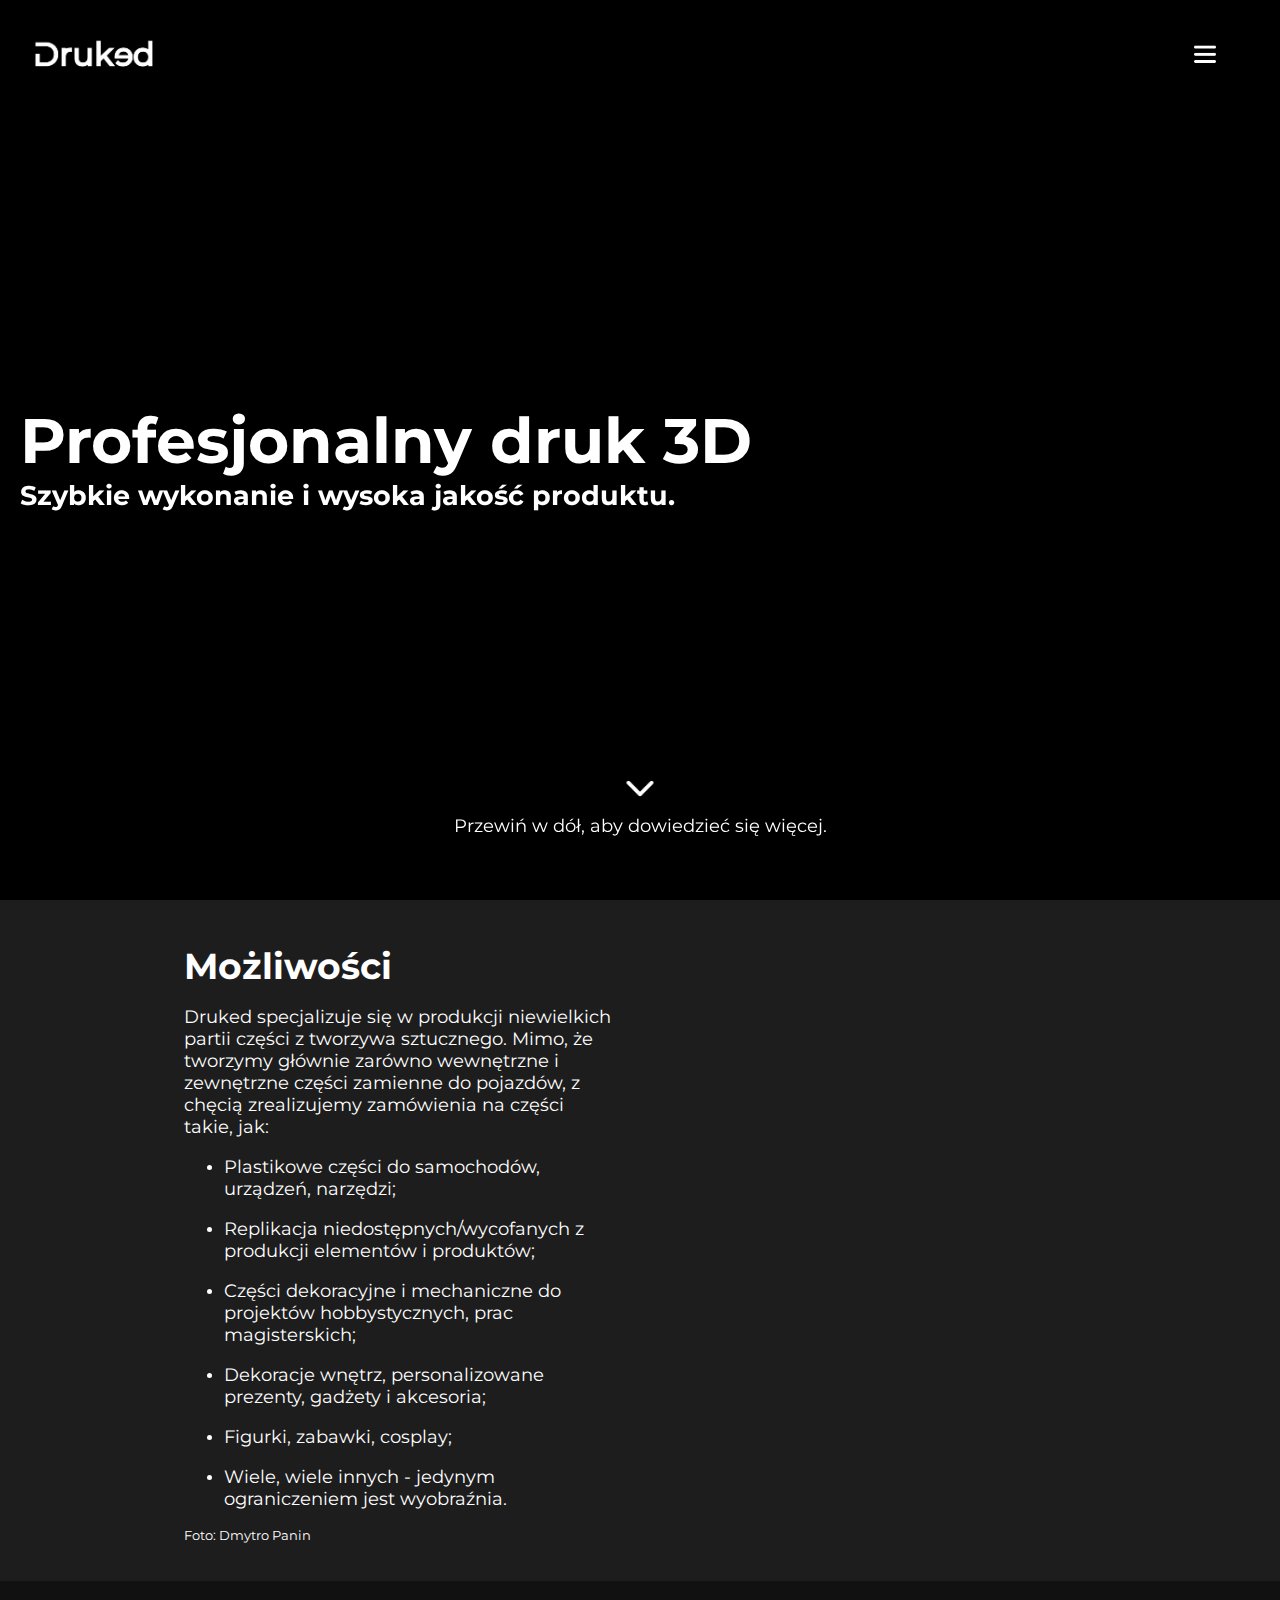
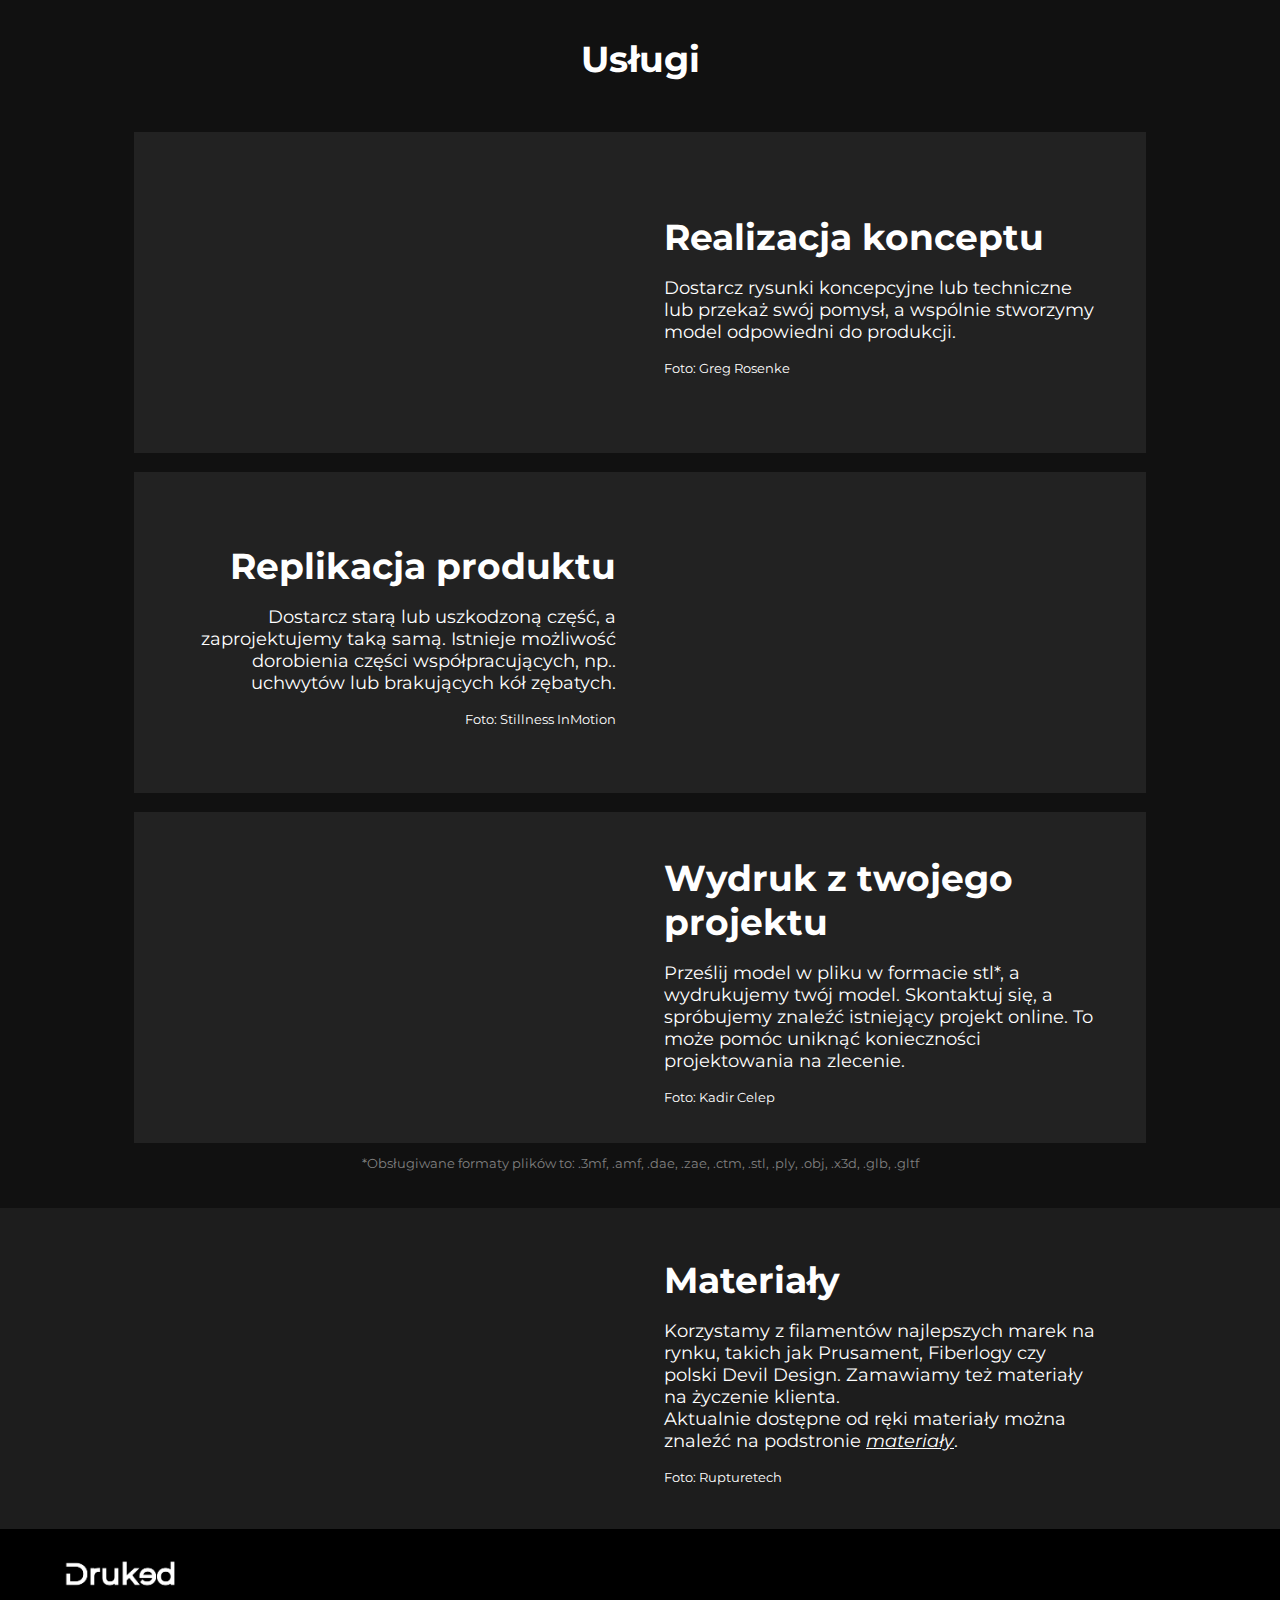
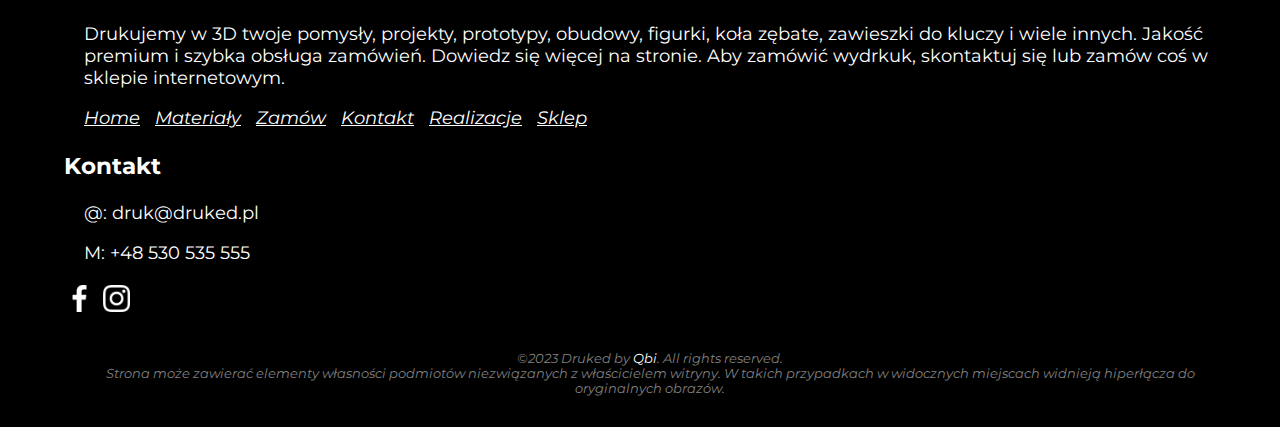
==== index.html @ 56751756 "Update index.html" ====
<!DOCTYPE html>
<html lang="en" dir="ltr" id="html">
  <head>
    <meta charset="utf-8">
    <title>Druked</title>
    <meta name="theme-color" content="#000000">
    <link rel="stylesheet" href="css/master.css">
    <link rel="stylesheet" href="css/info.css">
    <link rel="stylesheet" href="css/zast.css">
    <link rel="stylesheet" href="css/hard.css">
    <link rel="stylesheet" href="css/foot.css">
    <link rel="stylesheet" href="css/menu.css">
    <link rel="stylesheet" href="css/loading.css">
    <link rel="preconnect" href="https://fonts.googleapis.com">
    <link rel="preconnect" href="https://fonts.gstatic.com" crossorigin>
    <link rel="preconnect" href="https://fonts.googleapis.com"><link rel="preconnect" href="https://fonts.gstatic.com" crossorigin><link href="https://fonts.googleapis.com/css2?family=Montserrat&display=swap" rel="stylesheet">
    <link rel="apple-touch-icon" sizes="180x180" href="favico/apple-touch-icon.png">
    <link rel="icon" type="image/png" sizes="32x32" href="favico/favicon-32x32.png">
    <link rel="icon" type="image/png" sizes="16x16" href="favico/favicon-16x16.png">
    <link rel="manifest" href="favico/site.webmanifest">
    <!-- Google tag (gtag.js) -->
  <script async src="https://www.googletagmanager.com/gtag/js?id=G-9M63KXQ2PK"></script>
  <script>
    window.dataLayer = window.dataLayer || [];
    function gtag(){dataLayer.push(arguments);}
    gtag('js', new Date());
  
    gtag('config', 'G-9M63KXQ2PK');
  </script>
  </head>
  <body onload="stopload()">
    <div class="navbar" id="navbar">
      <img src="media\images\druked-logo.png" class="main_logo" alt="">
      <img src="media\images\menu.png" class="menuicon" id="menuicon" alt="Menu" onclick="togglemenu()">
    </div>
    <div class="main" id="mainid">
      <div class="main_text">
        <h1>Profesjonalny druk&nbsp3D</h1>
        <h3>Szybkie wykonanie i wysoka jakość produktu.</h3>
      </div>
      <div class="main_arrow_container">
        <div class="main_arrow">
          <a href="#info">
            <img src="media\images\arrow-down.png" alt="">
            <p class="scrollp">Przewiń w dół, aby dowiedzieć się więcej.</p>
          </a>
        </div>
      </div>
    </div>
    <!--<div class="logos">
    </div>-->

    <div class="zast">
      <div class="zast_content">
        <div class="service_wrapper" style="background-color: transparent;">
          <div class="">
            <h2>Możliwości</h2>
            <p>Druked specjalizuje się w produkcji niewielkich partii części z tworzywa sztucznego. Mimo, że tworzymy głównie zarówno wewnętrzne i zewnętrzne części zamienne do pojazdów, z chęcią zrealizujemy zamówienia na części takie, jak: </p>
            <ul>
              <li><p>Plastikowe części do samochodów, urządzeń, narzędzi;</p></li>
              <li><p>Replikacja niedostępnych/wycofanych z produkcji elementów i produktów;</p></li>
              <li><p>Części dekoracyjne i mechaniczne do projektów hobbystycznych, prac magisterskich;</p></li>
              <li><p>Dekoracje wnętrz, personalizowane prezenty, gadżety i akcesoria;</p></li>
              <li><p>Figurki, zabawki, cosplay;</p></li>
              <li><p>Wiele, wiele innych - jedynym ograniczeniem jest wyobraźnia.</p></li>
            </ul>
            <p class="credits">Foto: <a class="qubi" href="https://www.printables.com/pl/model/237722-raspberry-pi-pico-rtc-display-case">Dmytro Panin</a></p>
          </div>
          <div class="zast_img">

          </div>
        </div>
      </div>
    </div>

    <!-- Czy druk 3D to dobry wybór dla ciebie? (przycisk: przeczytaj artykuł)/krótki tekst -->

    <div class="info" id="info">
      <div class="table" id="projects">
        <div class="pakiety">
          <h2 class="center">Usługi</h2>
          <br>
          <div class="service_wrapper">
            <div class="concept">
            </div>
            <div class="concept_text">
              <h2>Realizacja konceptu</h2>
              <p>Dostarcz rysunki koncepcyjne lub techniczne lub przekaż swój pomysł, a wspólnie stworzymy model odpowiedni do produkcji.</p>
              <p class="credits">Foto: <a class="qubi" href="https://unsplash.com/photos/vdxSOOZucTc">Greg Rosenke</a></p>
            </div>
          </div>
          <br>
          <div class="service_wrapper">
            <div class="copy" id="copy1">
            </div>
            <div class="copy_text">
              <h2>Replikacja produktu</h2>
              <p>Dostarcz starą lub uszkodzoną część, a zaprojektujemy taką samą. Istnieje możliwość dorobienia części współpracujących, np.. uchwytów lub brakujących kół zębatych.</p>
              <p class="credits">Foto: <a class="qubi" href="https://unsplash.com/photos/1ilZ7Gc5kVw">Stillness InMotion</a></p>
            </div>
            <div class="copy" id="copy2">
            </div>
          </div>
          <br>
          <div class="service_wrapper">
            <div class="print">
            </div>
            <div class="print_text">
              <h2>Wydruk z twojego projektu</h2>
              <p>Prześlij model w pliku w formacie stl*, a wydrukujemy twój model. Skontaktuj się, a spróbujemy znaleźć istniejący projekt online. To może pomóc uniknąć konieczności projektowania na zlecenie. </p>
              <p class="credits">Foto: <a class="qubi" href="https://unsplash.com/photos/NwOeoxUY_p0">Kadir Celep</a></p>
            </div>
          </div>
          <p class="credits" id="lastline">*Obsługiwane formaty plików to: .3mf, .amf, .dae, .zae, .ctm, .stl, .ply, .obj, .x3d, .glb, .gltf</p>
        </div>
      </div>
    </div>

    <!-- potrzebujesz projektu? stworzymy lub znajdziemy istniejący - patrz poniżej (przycisk: zobacz usługi) (przycisk: skontaktuj się) -->

    <div class="hard">
      <div class="hard_content">
        <div class="service_wrapper" style="background-color: transparent;">
          <div class="hard_img">

          </div>
          <div class="">
            <h2>Materiały</h2>
            <p>Korzystamy z filamentów najlepszych marek na rynku, takich jak Prusament, Fiberlogy czy polski Devil Design. Zamawiamy też materiały na życzenie klienta. <br>Aktualnie dostępne od ręki materiały można znaleźć na podstronie <a href="/materialy"><u><i>materiały</i></u></a>.</p>
            <p class="credits">Foto: <a class="qubi" href="https://rupturetech.com/wp-content/uploads/2020/03/FilamentWebsite.jpg">Rupturetech</a></p>
          </div>
        </div>
      </div>
    </div>

    <!-- Zacznij swoją przygodę z drukiem 3D! Obsugujemy na miejscu w Kielcach i całą Polskę wysyłkowo. Możesz znaleźć coś dla siebie w sklepie internetowym lub zamówić własną część. (przycisk: zamów wydruk 3D -> kontakt + user guide) (przycisk: sklep -> sklep online) -->

    <div class="footer">
      <div class="footer_content">
        <img src="media\images\druked-logo.png" class="foot_logo" alt="">
        <p>Drukujemy w 3D twoje pomysły, projekty, prototypy, obudowy, figurki, koła zębate, zawieszki do kluczy i wiele innych. Jakość premium i szybka obsługa zamówień. Dowiedz się więcej na stronie. Aby zamówić wydrkuk, skontaktuj się lub zamów coś w sklepie internetowym.</p>
        <p>
          <u><i><a class="qubi" href="https://druked.pl/">Home</a></i></u>
          &nbsp&nbsp<u><i><a class="qubi" href="https://druked.pl/materialy">Materiały</a></i></u>
          &nbsp&nbsp<u><i><a class="qubi" href="https://druked.pl/zamowienie">Zamów</a></u></i></u>
          &nbsp&nbsp<u><i><a class="qubi" href="https://druked.pl/kontakt">Kontakt</a></u></i></u>
          &nbsp&nbsp<u><i><a class="qubi" href="https://druked.pl/realizacje">Realizacje</a></u></i></u>
          &nbsp&nbsp<u><i><a class="qubi" href="https://druked.pl/sklep">Sklep</a></i></u>
        </p>
        <h3>Kontakt</h3>
        <p>@: druk@druked.pl</p>
        <p>M: +48 530 535 555</p>
        <table>
          <tr>
            <td class="tde"><a href="https://www.facebook.com/"><img src="media/img/facebook-app-symbol.png" class="social_icon" alt="FB"></a></td>
            <td class="tde"><a href="https://www.instagram.com/"><img src="media/img/instagram.png" class="social_icon" alt="IG"></a></td>
          </tr>
        </table>
        <br>
        <p class="credits" id="lastline"><i>©2023 Druked by <a href="https://qbi.net.pl/">Qbi</a>. All rights reserved. <br> Strona może zawierać elementy własności podmiotów niezwiązanych z właścicielem witryny. W takich przypadkach w widocznych miejscach widnieją hiperłącza do oryginalnych obrazów.</i></p>
      </div>
    </div>

    <div class="menu" id="menu">
      <div class="menu_items" id="menu_items">
          <p><a href="https://druked.pl/">H o m e</a><br></p>
          <p><a href="https://druked.pl/materialy">M a t e r i a ł y</a><br></p>
          <p><a href="https://druked.pl/zamow">Z a m ó w</a><br></p>
          <p><a href="https://druked.pl/kontakt">K o n t a k t</a><br></p>
          <p><a href="https://druked.pl/realizacje">R e a l i z a c j e</a><br></p>
          <p><a href="https://druked.pl/sklep">S k l e p</a><br></p>
      </div>
    </div>
    <!--<div class="notif" id="notif">
      <div class="notif_text" id="notif_text">
          <h1>Qbi.prints to teraz <b>Druked</b>!</h1>
          <p>Witaj na naszej nowej stronie!</p>
          <p><a onclick="closenotif()">Zamknij</a><br></p>
      </div>
    </div>-->

    <div class="loading" id="loading">
      <div class="loading_centerbox" id="loading_centerbox">
        <img src="media\images\druked-logo.png" class="loading_logo" alt="">
        <p class="loading_text">Ładowanie, proszę czekać...</p>
      </div>
    </div>
    <script src="js\parallax.js" charset="utf-8"></script>
    <script type="text/javascript">
      function stopload(){
        bd = document.getElementById("html");
        ld = document.getElementById("loading");
        ld2 = document.getElementById("loading_centerbox")
        ld.style.animation = "outld .5s";
        setTimeout(function(){
          bd.style['overflow-y'] = 'scroll';
          ld.style.opacity = 0;
          ld.style.height = 0;
          ld.style.width = 0;
          ld2.style.height = 0;
        }, 500);
      }
    </script>
    <script type="text/javascript">
      function togglemenu(){
          if(document.getElementById("menu").style.opacity == 1){
            closemenu();
            document.getElementById("menuicon").src = 'media/images/menu.png';
          }
          else{
            openmenu();
            document.getElementById("menuicon").src = 'media/images/x.png';
          }
      }
      function openmenu(){
        mn = document.getElementById("menu");
        mn2 = document.getElementById("menu_items")
        setTimeout(function(){
          mn.style.opacity = 1;
          mn.style['z-index'] = 4999;
          //mn.style.height = '100vh';
          //mn.style.width = 1;
          //mn2.style.height = 'auto';
        }, 0);
        mn.style.animation = "inmn .5s";
      }
      function closemenu(){
        mn = document.getElementById("menu");
        mn2 = document.getElementById("menu_items")
        mn.style.animation = "outmn .5s";
        setTimeout(function(){
          mn.style.opacity = 0;
          mn.style['z-index'] = -1;
          //mn.style.height = 0;
          //mn.style.width = 0;
          //mn2.style.height = 0;
        }, 500);
      }
      function opennotif(){

      }
      function closenotif(){

      }
    </script>
<!--<script type="text/javascript">var $zoho=$zoho || {};$zoho.salesiq = $zoho.salesiq || {widgetcode:"e3576012432f7299fe37e4c21a482543e6a5986e33bf216799654fd333211be3", values:{},ready:function(){}};var d=document;s=d.createElement("script");s.type="text/javascript";s.id="zsiqscript";s.defer=true;s.src="https://salesiq.zoho.eu/widget";t=d.getElementsByTagName("script")[0];t.parentNode.insertBefore(s,t);</script>-->
  </body>
</html>
---- css/master.css ----
html {
  scroll-behavior: smooth;
  max-width: 100%;
  overflow-x: hidden;
  overflow-y: hidden;
}
body{
  background: black;
  height: 100%;
  width: 100%;
  border: 0;
  margin: 0;
  padding: 0;
  font-family: 'Montserrat', sans-serif;
  color: white;
}
.main_text h1{
  font-size: 7vh;
  margin-bottom: 0;
}
.main_text h3{
  font-size: 3vh;
  margin-top: 0;
}

.navbar{
  position: fixed;
  top: 0;
  left: 0;
  height: 12vh;
  width: 100vw;
  background: rgb(0,0,0);
  background: linear-gradient(180deg, rgba(0,0,0,0.8) 0%, rgba(0,0,0,0.05) 100%);
  z-index: 5000;
}


.main{
  /*background-image: url(https://images.unsplash.com/photo-1534996858221-380b92700493);*/
  /*background-image: url(https://images.unsplash.com/photo-1508379748716-9d2d1c63db1b);*/
  background-image: url(https://images.unsplash.com/photo-1572792644425-e9524a8aa2ab);
  /*background-image: url(https://images.unsplash.com/photo-1616427030011-214e41469f40?ixlib=rb-4.0.3&ixid=MnwxMjA3fDB8MHxwaG90by1wYWdlfHx8fGVufDB8fHx8&auto=format&fit=crop&w=1920&q=80);*/
  /*background-image: url(https://images.unsplash.com/photo-1471540161297-5ddd90d98af1?ixlib=rb-4.0.3&ixid=MnwxMjA3fDB8MHxwaG90by1wYWdlfHx8fGVufDB8fHx8&auto=format&fit=crop&w=1199&q=80s);*/
  background-position: 0% 40%;
  background-size: cover;
  height: 100vh;
  color: white;
}
.main_logo{
  height: 6.5vh;
  position: absolute;
  top: 50%;
  transform: translate(20px, -50%);
}
.main_text{
  position: absolute;
  top: 50%;
  left: 20px;
  transform: translate(0px, -50%);
  text-shadow: 0px 0px 12px black;
}
.main_arrow{
  position: absolute;
  bottom: 5vh;
  left: 50%;
  transform: translate(-50%, 0%);
  text-align: center;
  font-size: 2vh;
}
.main_arrow_container{
  margin: auto;
}
.main_arrow img{
  height: 3vh;
}
.main_arrow img{
  margin-bottom: 0px;
  border-bottom: 0;
  animation-name: arrow;
  animation-duration: 2.5s;
  animation-direction: normal;
  animation-iteration-count: infinite; 
  animation-timing-function: ease-in-out;
}
.main_arrow p{
  margin-top: 8px;
}
.logos{
  height: 20vh;
  background-color: #222;
}


.info{
  background: #111;
}

.menuicon{
  height: 2.5vh;
  position: absolute;
  top: 50%;
  transform: translate(0, -50%);
  right: 5vw;
  cursor: pointer;
}

@keyframes arrow {
  0% {margin-bottom: 0px;}
  50% {margin-bottom: 10px;}
  100% {margin-bottom: 0px;}
}
.credits{
  font-size: 0.8rem;
}
.qubi{
  color: gray;
}
a:link, a:visited, a:hover, a:active{
  color: white;
  text-decoration: none;
}

.social_icon{
  height: 3vh;
}
---- css/info.css ----
.info h1{
    font-size: 6vh;
    text-align: center;
    margin: 0;
}

.info{
    padding-top: 1.5rem;
    padding-bottom: 1.5rem;
}

.center{
    text-align: center;
    margin: 2rem;
}
.service_wrapper{
    display: flex;
    flex-wrap: wrap;
    width: 90%;
    margin-bottom: 20px;
    margin: auto;
    padding: 2vw;
    background-color: #222222;
    border-radius: 0px;
  }
  .service_wrapper div{
    width: 44%;
    min-width: 400px;
    margin: auto;
    border: 0px solid none;
    border-radius: 0px;
  }
  
  h2{
    font-size: 4vh;
    margin-top: 2vh;
    margin-bottom: 1vh;
  }
  p{
    font-size: 2vh;
  }
  
  @media only screen
  and (min-device-width : 320px)
  and (max-device-width : 1065px) {
    .service_wrapper{
      flex-wrap: wrap;
      width: 90%;
    }
    .service_wrapper div{
      width: 95%;
      margin: auto;
      border: 0px solid none;
      border-radius: 0px;
    }
    #copy2{
      display: none;
    }
    #copy1{
      display: block;
    }
  }
  
  @media only screen
  and (min-device-width : 1066px){
    #copy2{
      display: block;
    }
    #copy1{
      display: none;
    }
    .service_wrapper{
      width: 75%;
    }
    .service_wrapper div{
      width: 45%;
    }
  }
  
  .concept{
    background-image: url('https://images.unsplash.com/photo-1636484229128-dbbf72bbe764?ixlib=rb-1.2.1&ixid=MnwxMjA3fDB8MHxwaG90by1wYWdlfHx8fGVufDB8fHx8&auto=format&fit=crop&w=1171&q=80');
    background-repeat: no-repeat;
    background-size: cover;
    background-position: center;
    max-height: 30vw;
    min-height: 30vh;
  }
  .concept_text{
    text-align: left;
  }
  .copy{
    background-image: url('https://images.unsplash.com/photo-1643109800712-131dc56c9e7d?ixlib=rb-1.2.1&ixid=MnwxMjA3fDB8MHxwaG90by1wYWdlfHx8fGVufDB8fHx8&auto=format&fit=crop&w=1147&q=80');
    background-repeat: no-repeat;
    background-size: cover;
    background-position: center;
    max-height: 30vw;
    min-height: 30vh;
  }
  .copy_text{
    text-align: right;
  }
  
  .print{
    background-image: url('https://images.unsplash.com/photo-1611505982706-9ebc79e5d3f1?ixlib=rb-1.2.1&ixid=MnwxMjA3fDB8MHxwaG90by1wYWdlfHx8fGVufDB8fHx8&auto=format&fit=crop&w=687&q=80');
    background-repeat: no-repeat;
    background-size: cover;
    background-position: center;
    max-height: 30vw;
    min-height: 30vh;
  }
  .print_text{
    text-align: left;
  }
---- css/zast.css ----
.zast{
    width: 100%;
    text-align: left;
    background-color: #1d1d1d;
  
  }
  .zast_content{
    margin: auto;
    text-align: left;
  }
  .zast_img{
    background-image: url("https://media.printables.com/media/prints/237722/images/2152786_63ea317f-5c09-4c14-8d0f-9115676db35a/thumbs/inside/1920x1440/jpeg/large_display_img_4484_237722.webp");
    background-repeat: no-repeat;
    background-size: cover;
    background-position: center;
    max-height: 50vw;
    min-height: 50vh;
  }
  .zast_wrapper{
    display: flex;
    flex-wrap: wrap;
    width: 90%;
    margin-bottom: 20px;
    margin: auto;
    padding: 2vw;
    border-radius: 15px;
  }
  .zast_wrapper div{
    width: 44%;
    min-width: 400px;
    margin: auto;
    border: 0px solid none;
    border-radius: 15px;
  }
---- css/hard.css ----
.hard{
    width: 100%;
    text-align: left;
    background-color: #1d1d1d;
  
  }
  .hard_content{
    margin: auto;
    text-align: left;
  }
  .hard_img{
    background-image: url("https://rupturetech.com/wp-content/uploads/2020/03/FilamentWebsite.jpg");
    background-repeat: no-repeat;
    background-size: cover;
    background-position: center;
    max-height: 30vw;
    min-height: 30vh;
  }
  .hard_wrapper{
    display: flex;
    flex-wrap: wrap;
    width: 90%;
    margin-bottom: 20px;
    margin: auto;
    padding: 2vw;
    border-radius: 15px;
  }
  .hard_wrapper div{
    width: 44%;
    min-width: 400px;
    margin: auto;
    border: 0px solid none;
    border-radius: 15px;
  }
  .main2_text{
    position: absolute;
    top: 20%;
    left: 20px;
    transform: translate(0px, -20%);
    text-shadow: 0px 0px 12px black;
  }
  .pakiety{
    margin-top: 20px;
  }
---- css/foot.css ----
.footer{
    background-color: #000000;
    width: 100%;
    padding-top: 2vh;
    padding-bottom: 2vh;
  }
  .footer_content{
    width: 90%;
    margin: auto;
  }
  .footer_content > p {
    margin-left: 20px;
  }
  .footer_content > h3 {
    padding-left: 0;
  }
  .footer h3{
    font-size: 2.5vh;
    /*padding-left: 10px;*/
  }
  #lastline{
    text-align: center;
    color: gray;
  }
  .footer_content > table, .footer_content > tr, .footer_content > td, .tde {
    padding-left: 0;
    padding-right: 8px;
    border: 0;
  }
  .foot_logo{
    height: 6vh;
    transform: translateX(-12px);
  }
---- css/menu.css ----
.menu{
    height: 100%;
    width: 100%;
    background: #000;
    z-index: -1;
    text-align: center;
    position: fixed;
    top: 0;
    left: 0;
    opacity: 0;
}
.menu_close{
    position: absolute;
    top: 10%;
    left: 90%;
    cursor: pointer;
    font-size: 3vh;
}
.menu_items{
    position: absolute;
    top: 50%;
    left: 50%;
    transform: translate(-50%, -50%);
    height: auto;
}
.menu_items a{
    font-size: 2.5vh;
    margin: 3vh;
    color: #ffffff;
    transition: .5s;
}
.menu_items a:hover{
    color: #868686;
}

@keyframes inmn {
    0% { opacity: 0; }
    100% { opacity: 1; }
  }

@keyframes outmn {
    0% { opacity: 1; }
    100% { opacity: 0; }
}
---- css/loading.css ----
.loading{
    height: 100%;
    width: 100%;
    background: #000;
    z-index: 5001;
    text-align: center;
    position: fixed;
    top: 0;
    left: 0;
}
.loading_centerbox{
    position: absolute;
    top: 50%;
    left: 50%;
    transform: translate(-50%, -50%);
}
.loading_logo{
    height: 8vh;
}
.loading_text{
    color: white;
    font-size: 2vh;
    animation: loadtext;
    animation-duration: 1s;
    animation-timing-function: fade-in-out;
    animation-direction: alternate;
    animation-iteration-count: infinite;
}
@keyframes loadtext{
    0%{color: #888}
    100%{color: #fff}
}
@keyframes outld {
    0% { opacity: 1; }
    100% { opacity: 0; }
  }
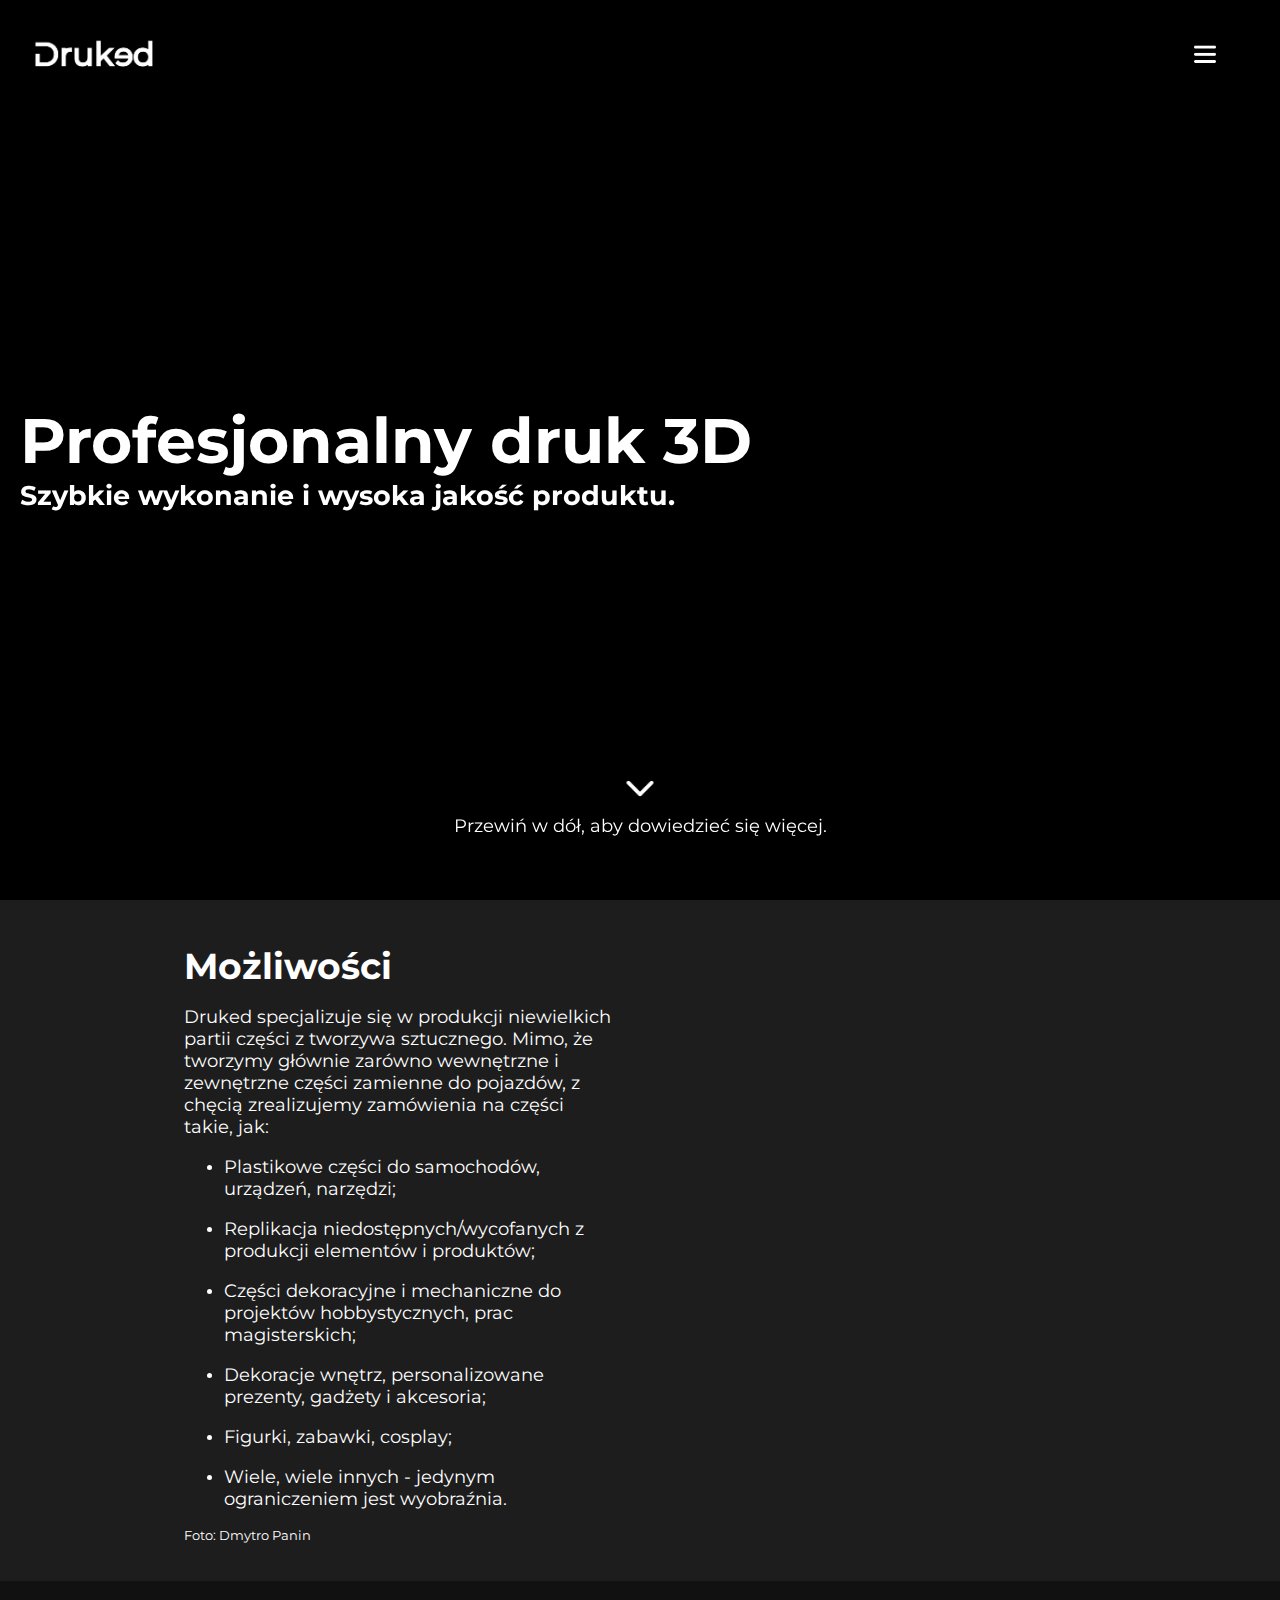
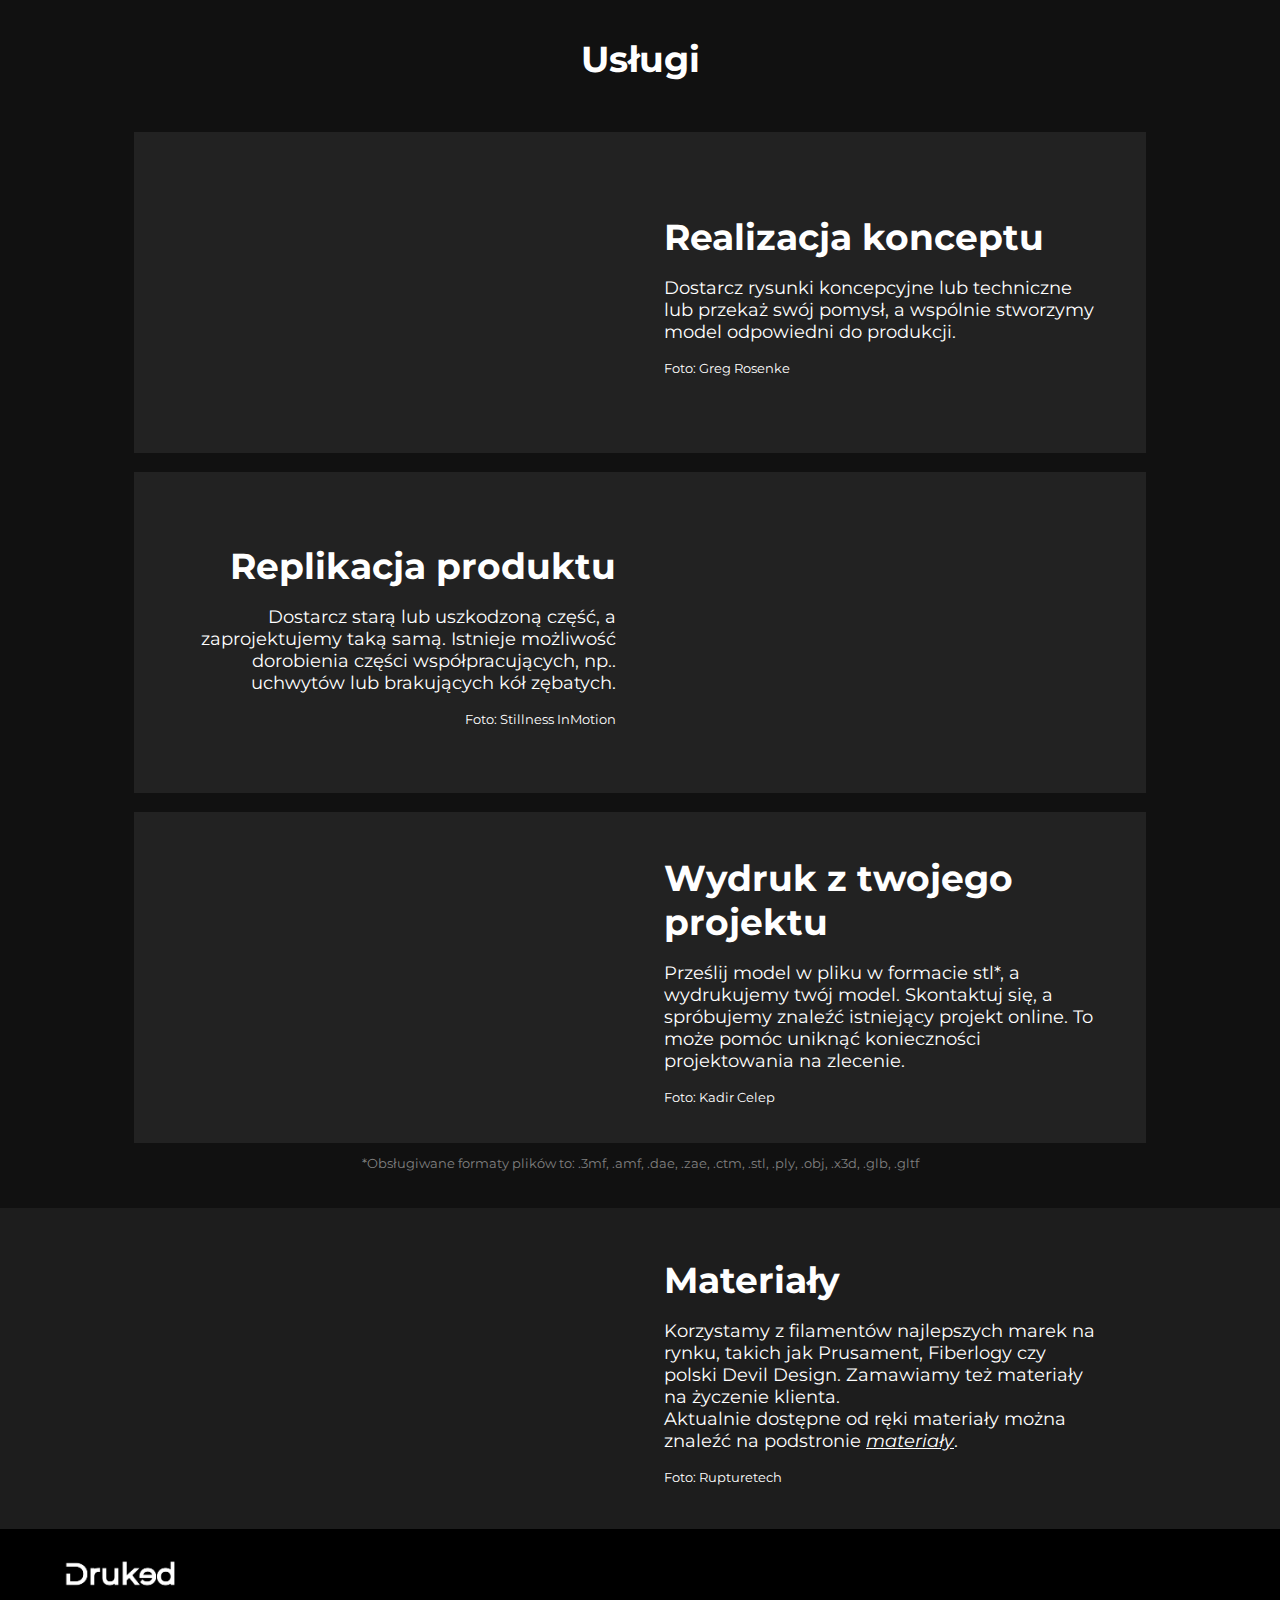
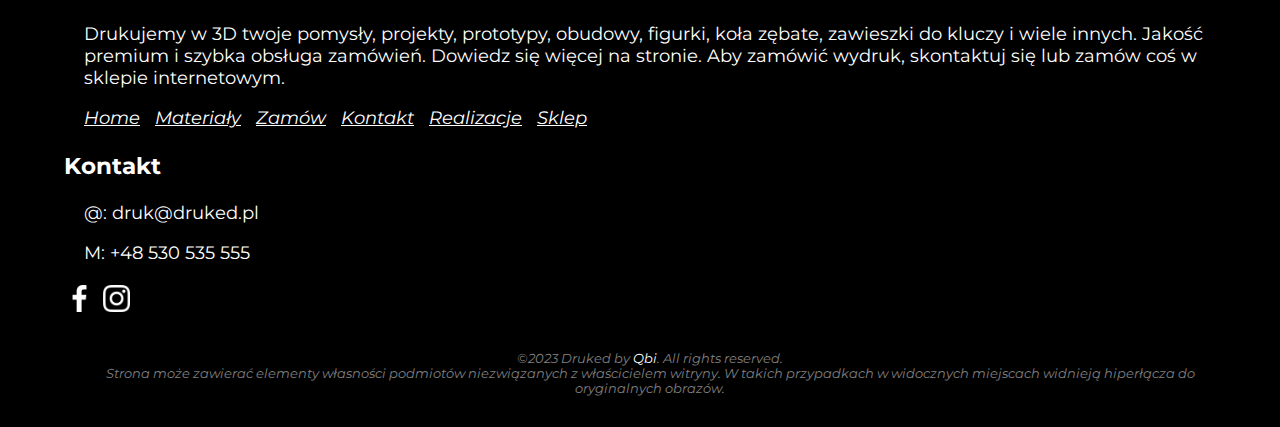
==== commit f96298b1: "Update index.html" ====
--- a/index.html
+++ b/index.html
@@ -138,11 +138,11 @@
     <div class="footer">
       <div class="footer_content">
         <img src="media\images\druked-logo.png" class="foot_logo" alt="">
-        <p>Drukujemy w 3D twoje pomysły, projekty, prototypy, obudowy, figurki, koła zębate, zawieszki do kluczy i wiele innych. Jakość premium i szybka obsługa zamówień. Dowiedz się więcej na stronie. Aby zamówić wydrkuk, skontaktuj się lub zamów coś w sklepie internetowym.</p>
+        <p>Drukujemy w 3D twoje pomysły, projekty, prototypy, obudowy, figurki, koła zębate, zawieszki do kluczy i wiele innych. Jakość premium i szybka obsługa zamówień. Dowiedz się więcej na stronie. Aby zamówić wydruk, skontaktuj się lub zamów coś w sklepie internetowym.</p>
         <p>
           <u><i><a class="qubi" href="https://druked.pl/">Home</a></i></u>
           &nbsp&nbsp<u><i><a class="qubi" href="https://druked.pl/materialy">Materiały</a></i></u>
-          &nbsp&nbsp<u><i><a class="qubi" href="https://druked.pl/zamowienie">Zamów</a></u></i></u>
+          &nbsp&nbsp<u><i><a class="qubi" href="https://druked.pl/zamow">Zamów</a></u></i></u>
           &nbsp&nbsp<u><i><a class="qubi" href="https://druked.pl/kontakt">Kontakt</a></u></i></u>
           &nbsp&nbsp<u><i><a class="qubi" href="https://druked.pl/realizacje">Realizacje</a></u></i></u>
           &nbsp&nbsp<u><i><a class="qubi" href="https://druked.pl/sklep">Sklep</a></i></u>
@@ -152,8 +152,8 @@
         <p>M: +48 530 535 555</p>
         <table>
           <tr>
-            <td class="tde"><a href="https://www.facebook.com/"><img src="media/img/facebook-app-symbol.png" class="social_icon" alt="FB"></a></td>
-            <td class="tde"><a href="https://www.instagram.com/"><img src="media/img/instagram.png" class="social_icon" alt="IG"></a></td>
+            <td class="tde"><a href="https://www.facebook.com/3druked"><img src="media/img/facebook-app-symbol.png" class="social_icon" alt="FB"></a></td>
+            <td class="tde"><a href="https://www.instagram.com/druked_pl"><img src="media/img/instagram.png" class="social_icon" alt="IG"></a></td>
           </tr>
         </table>
         <br>
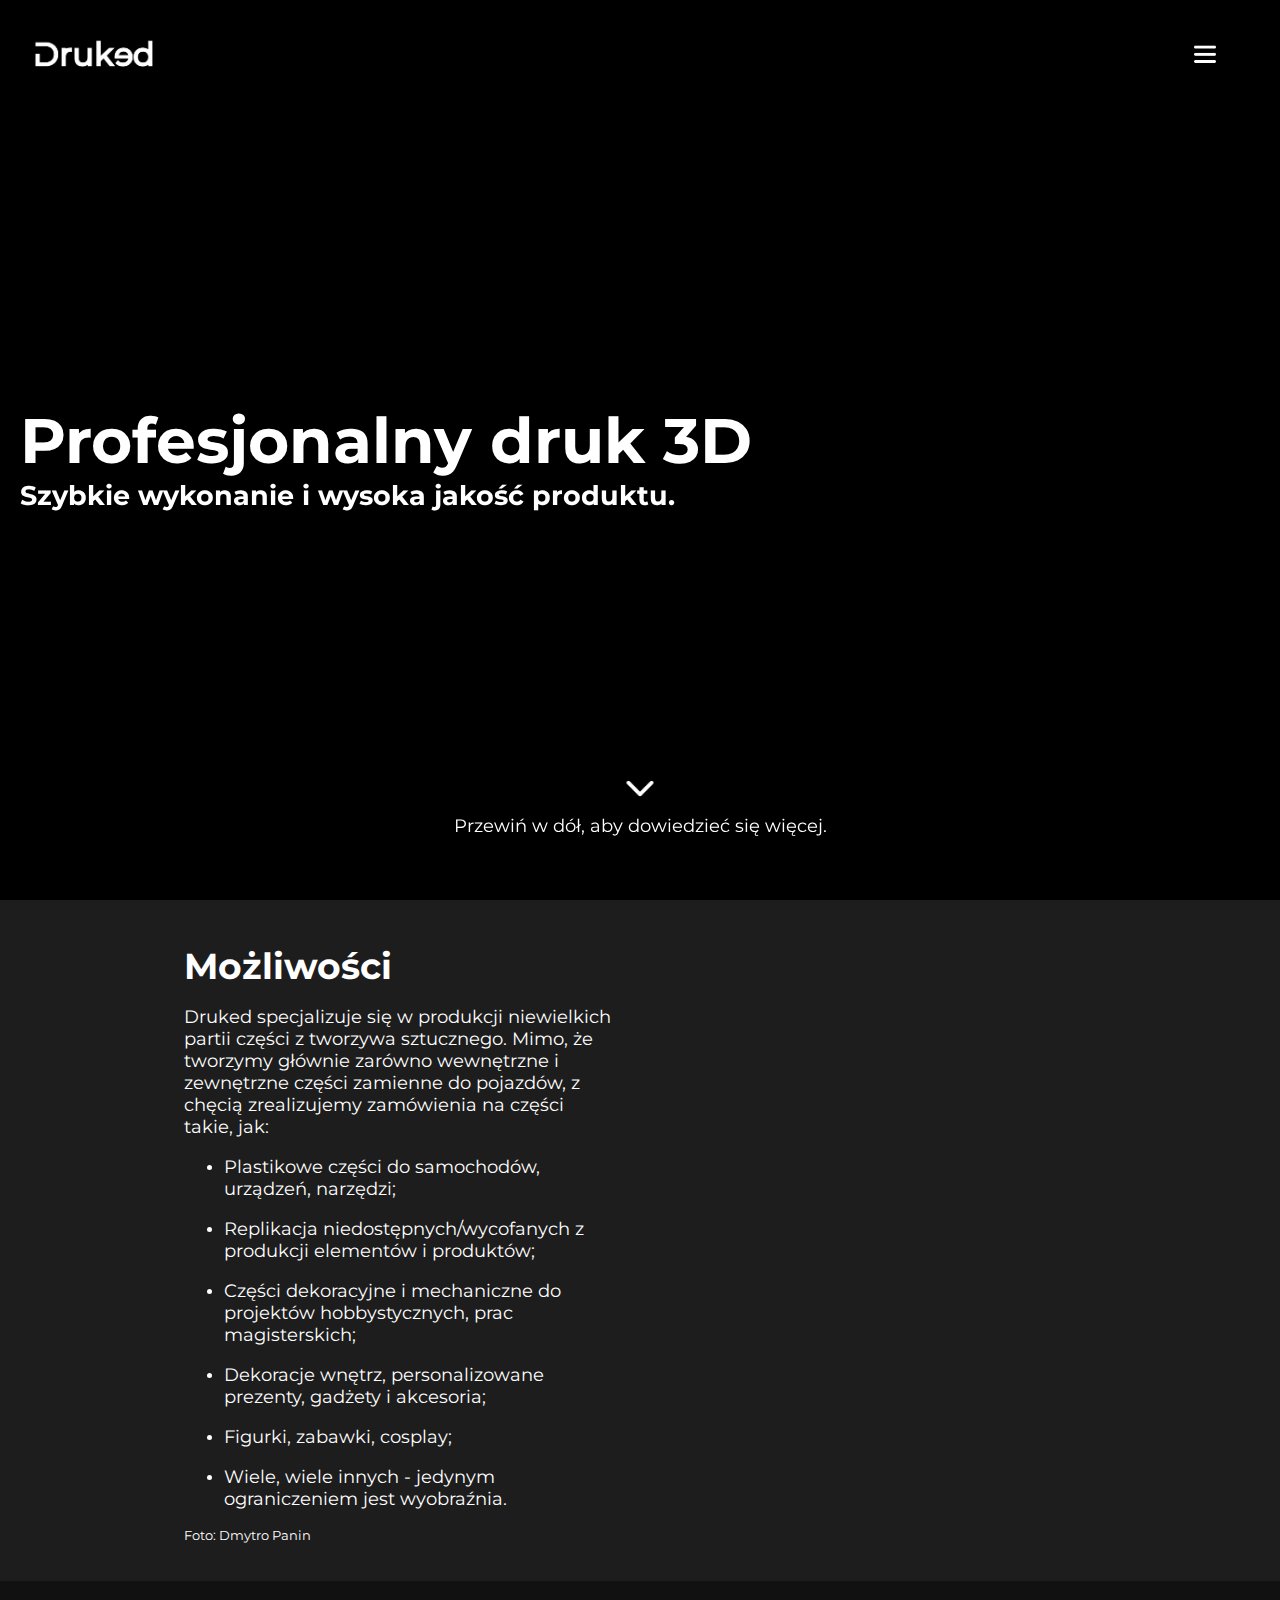
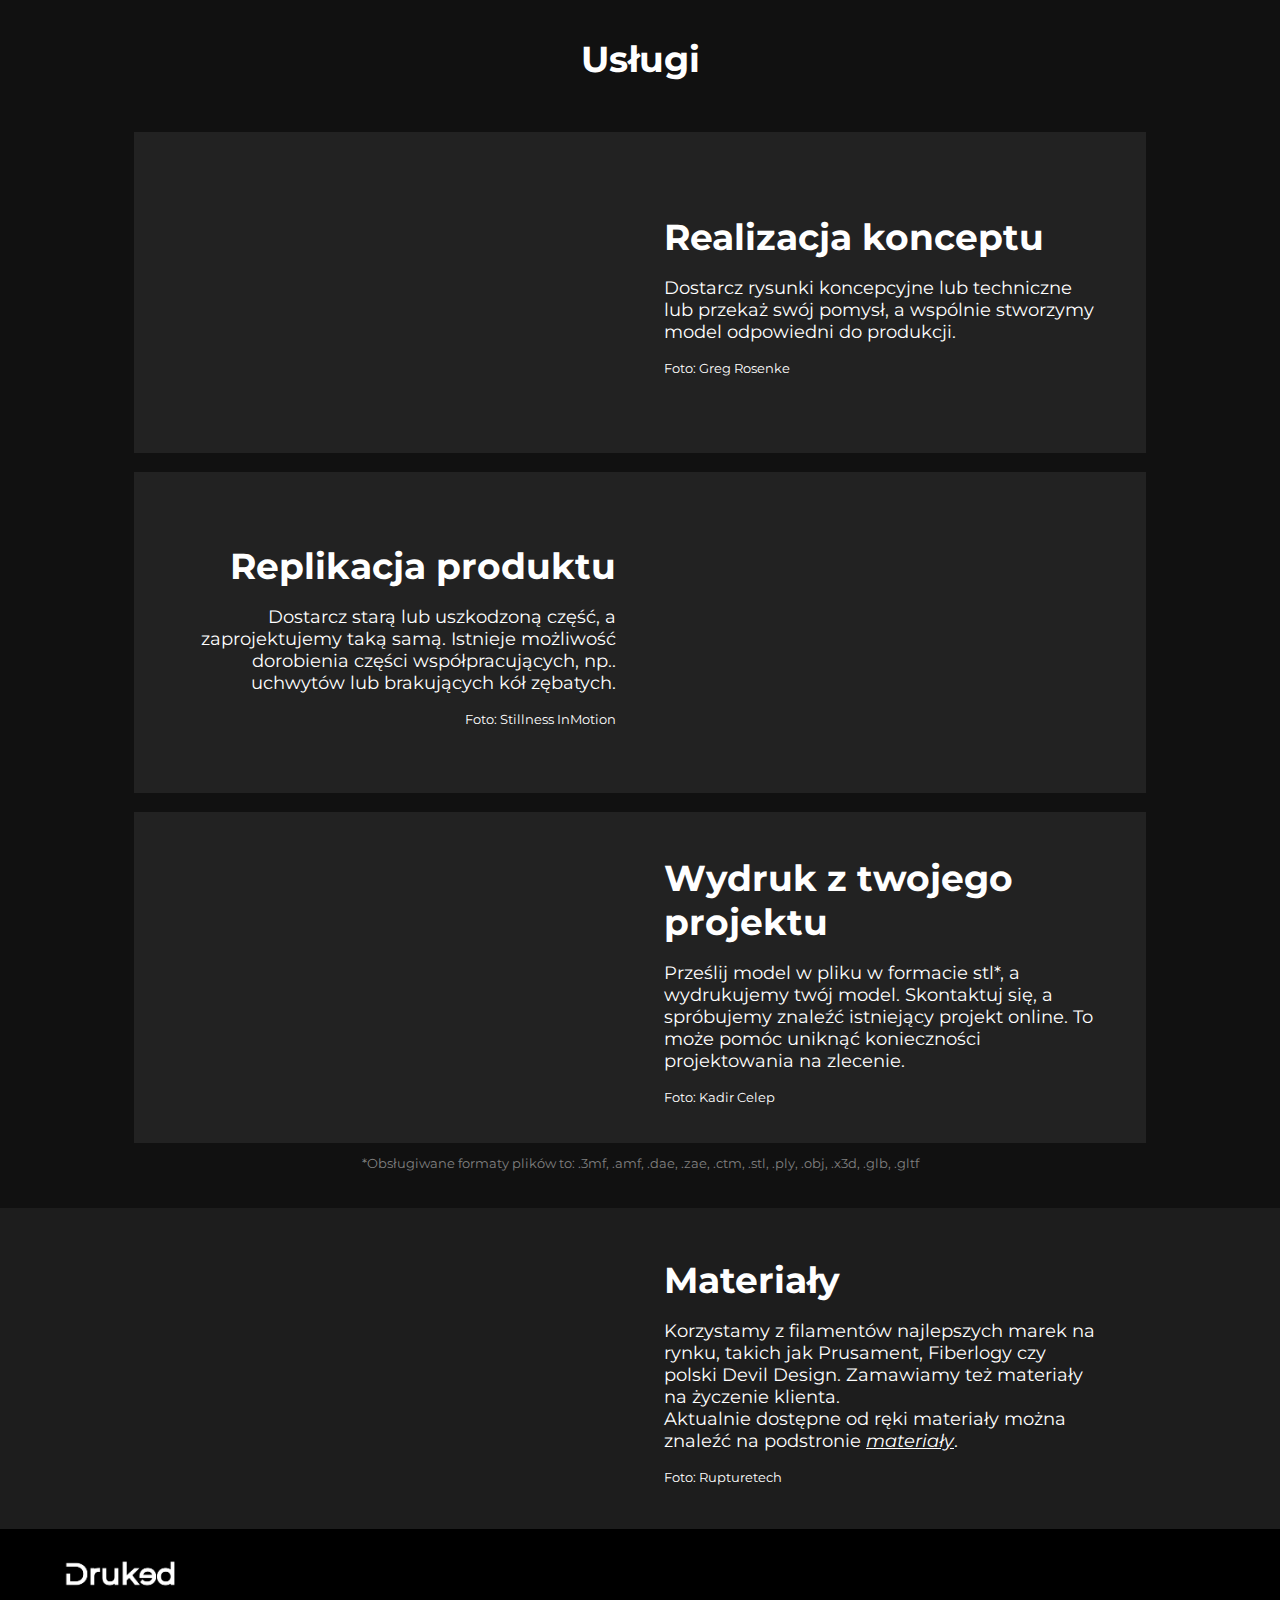
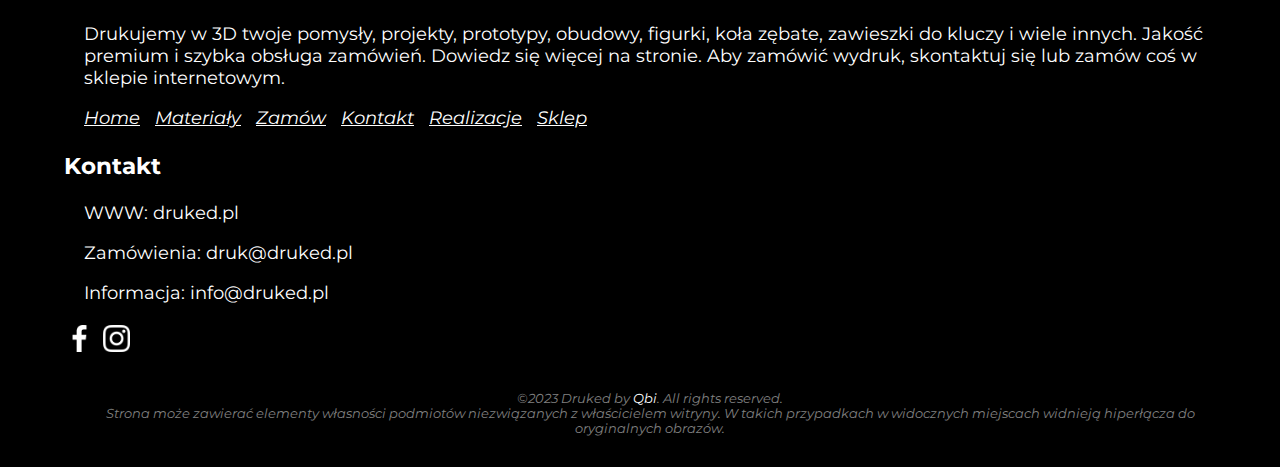
==== commit ba403e1a: "Update index.html" ====
--- a/index.html
+++ b/index.html
@@ -148,8 +148,9 @@
           &nbsp&nbsp<u><i><a class="qubi" href="https://druked.pl/sklep">Sklep</a></i></u>
         </p>
         <h3>Kontakt</h3>
-        <p>@: druk@druked.pl</p>
-        <p>M: +48 530 535 555</p>
+        <p>WWW: druked.pl</p>
+        <p>Zamówienia: druk@druked.pl</p>
+        <p>Informacja: info@druked.pl</p>
         <table>
           <tr>
             <td class="tde"><a href="https://www.facebook.com/3druked"><img src="media/img/facebook-app-symbol.png" class="social_icon" alt="FB"></a></td>
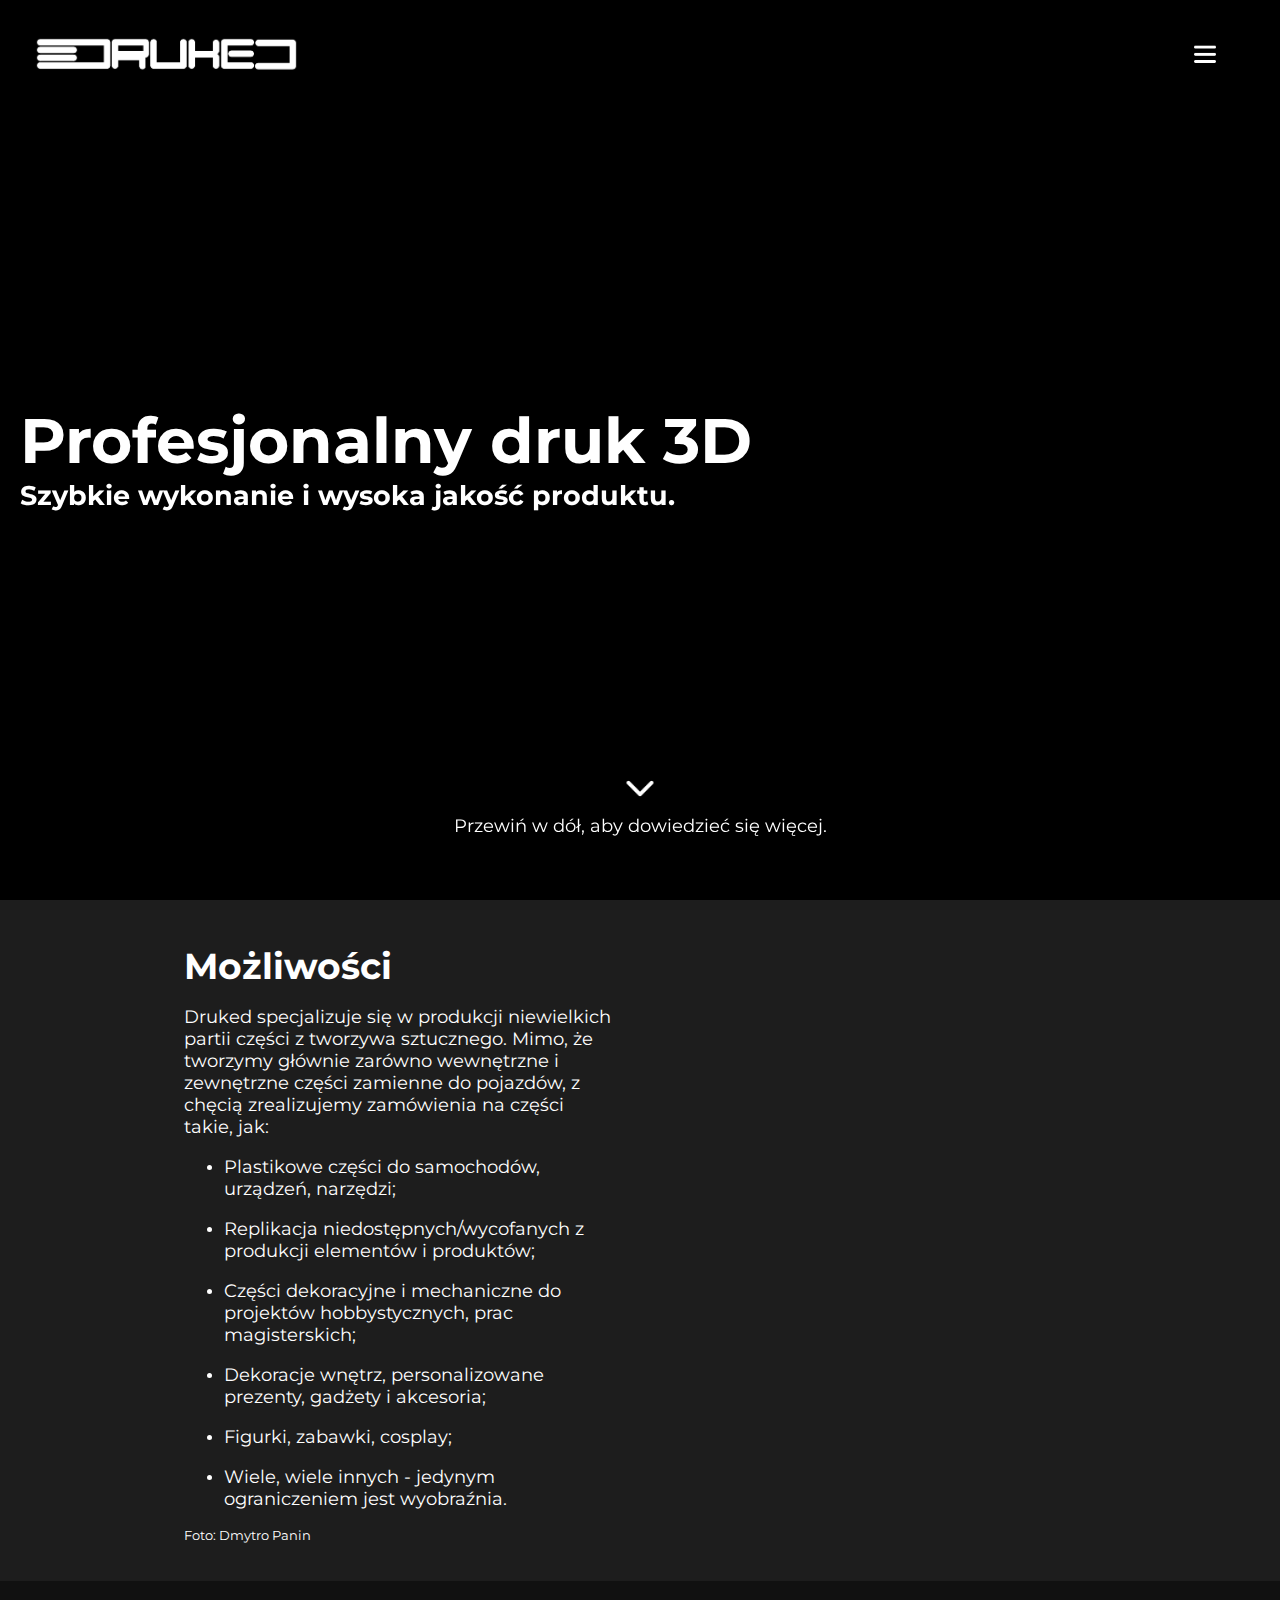
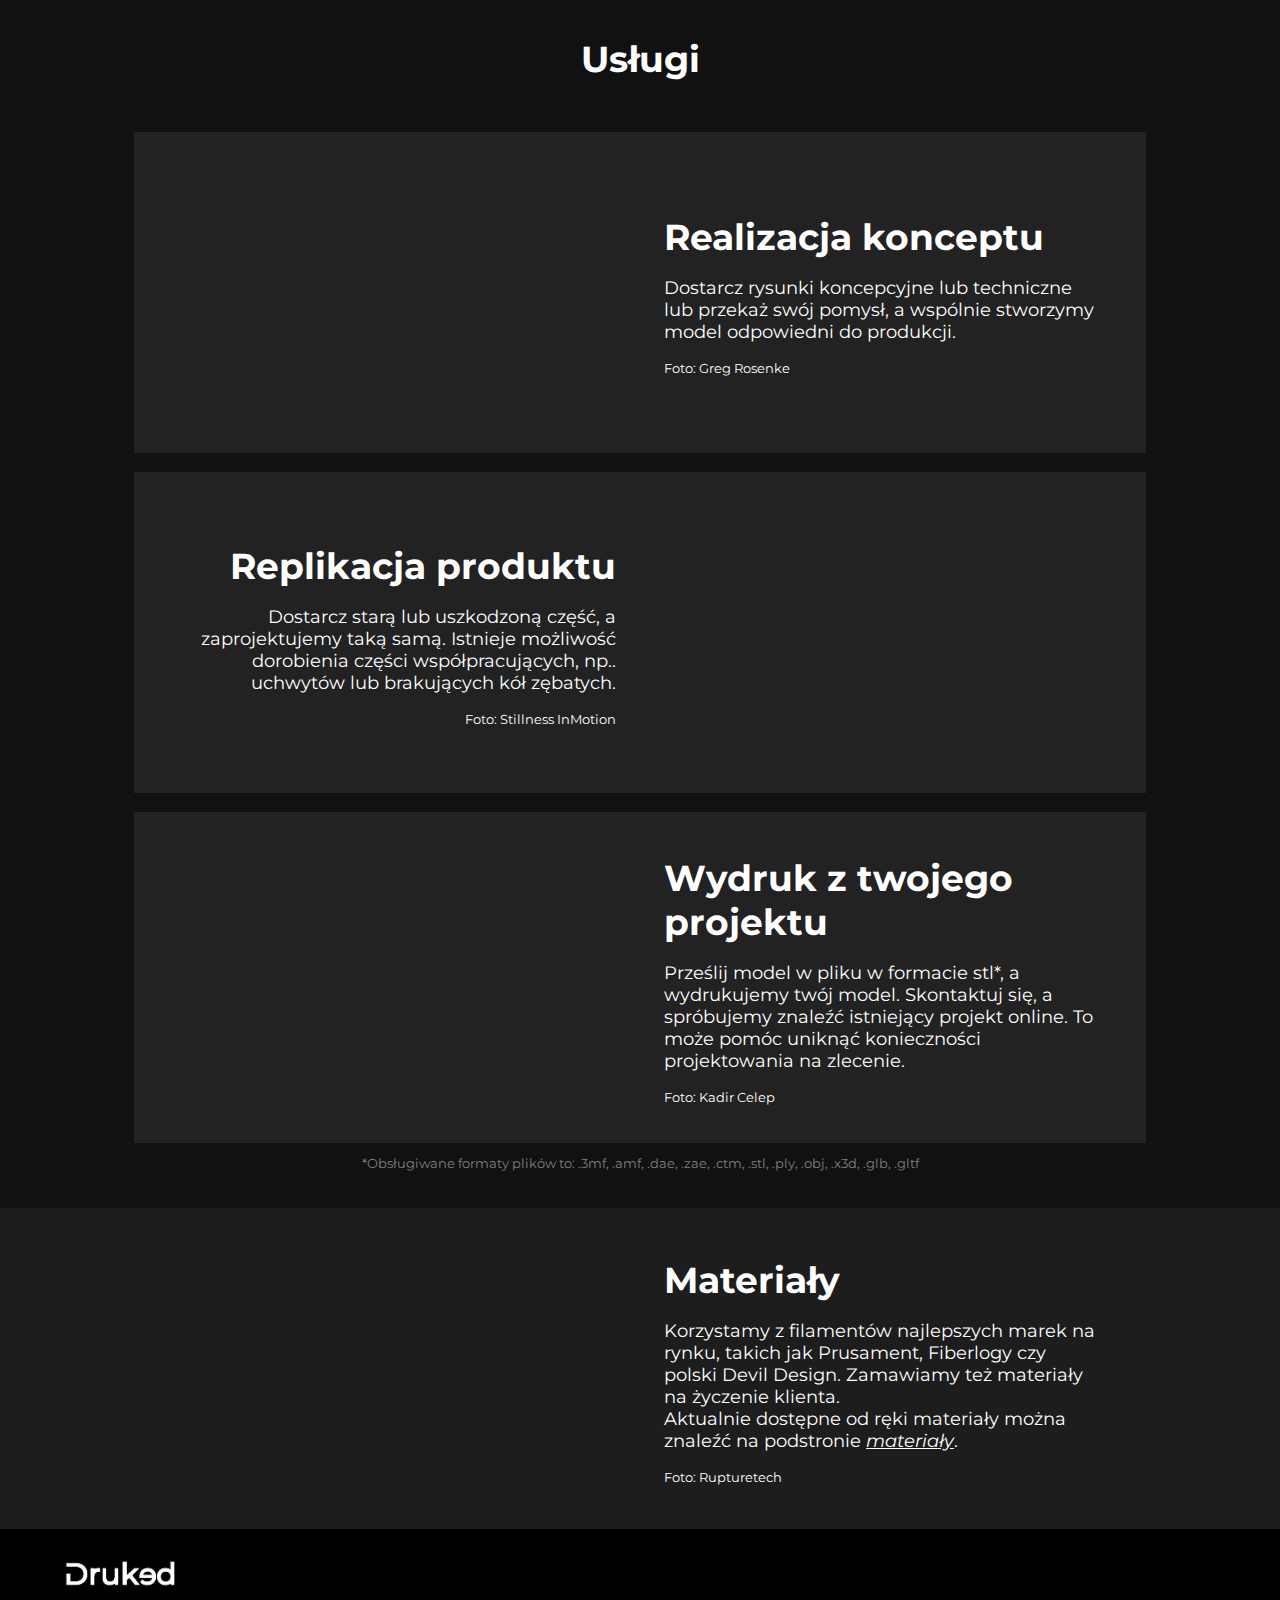
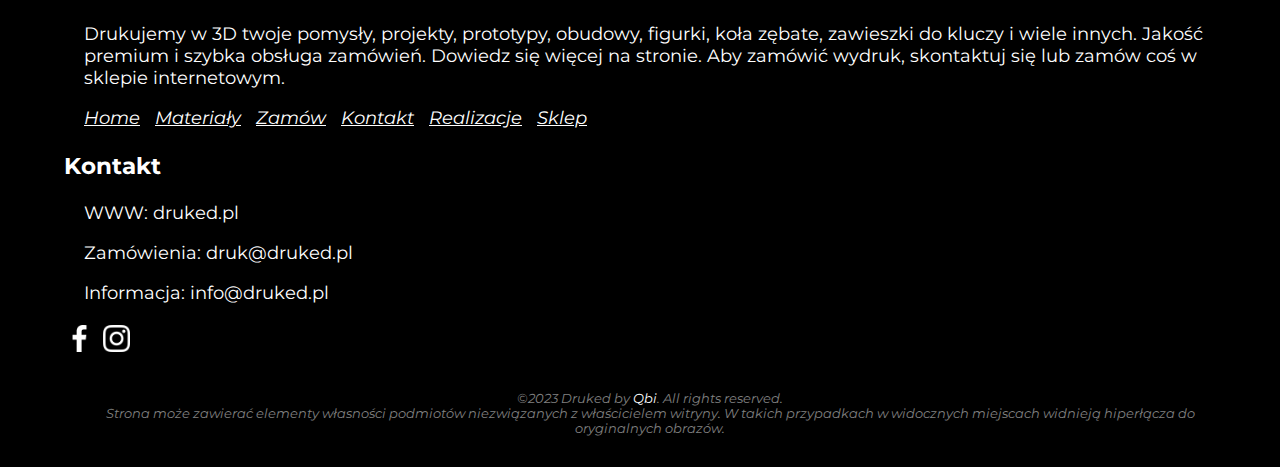
==== commit 97259a46: "Update index.html" ====
--- a/index.html
+++ b/index.html
@@ -30,7 +30,7 @@
   </head>
   <body onload="stopload()">
     <div class="navbar" id="navbar">
-      <img src="media\images\druked-logo.png" class="main_logo" alt="">
+      <img src="media\images\druked_full.png" class="main_logo" alt="">
       <img src="media\images\menu.png" class="menuicon" id="menuicon" alt="Menu" onclick="togglemenu()">
     </div>
     <div class="main" id="mainid">
--- a/css/master.css
+++ b/css/master.css
@@ -38,8 +38,9 @@
 .main{
   /*background-image: url(https://images.unsplash.com/photo-1534996858221-380b92700493);*/
   /*background-image: url(https://images.unsplash.com/photo-1508379748716-9d2d1c63db1b);*/
-  background-image: url(https://images.unsplash.com/photo-1572792644425-e9524a8aa2ab);
-  /*background-image: url(https://images.unsplash.com/photo-1616427030011-214e41469f40?ixlib=rb-4.0.3&ixid=MnwxMjA3fDB8MHxwaG90by1wYWdlfHx8fGVufDB8fHx8&auto=format&fit=crop&w=1920&q=80);*/
+  /*background-image: url(https://images.unsplash.com/photo-1572792644425-e9524a8aa2ab);*/
+  /*background-image: url(https://raw.githubusercontent.com/Qubi-B/druked_pl/main/media/images/nowetlo.webp);*/
+  background-image: url(https://images.unsplash.com/photo-1616427030011-214e41469f40?ixlib=rb-4.0.3&ixid=MnwxMjA3fDB8MHxwaG90by1wYWdlfHx8fGVufDB8fHx8&auto=format&fit=crop&w=1920&q=80);
   /*background-image: url(https://images.unsplash.com/photo-1471540161297-5ddd90d98af1?ixlib=rb-4.0.3&ixid=MnwxMjA3fDB8MHxwaG90by1wYWdlfHx8fGVufDB8fHx8&auto=format&fit=crop&w=1199&q=80s);*/
   background-position: 0% 40%;
   background-size: cover;
@@ -122,4 +123,4 @@
 
 .social_icon{
   height: 3vh;
-}+}
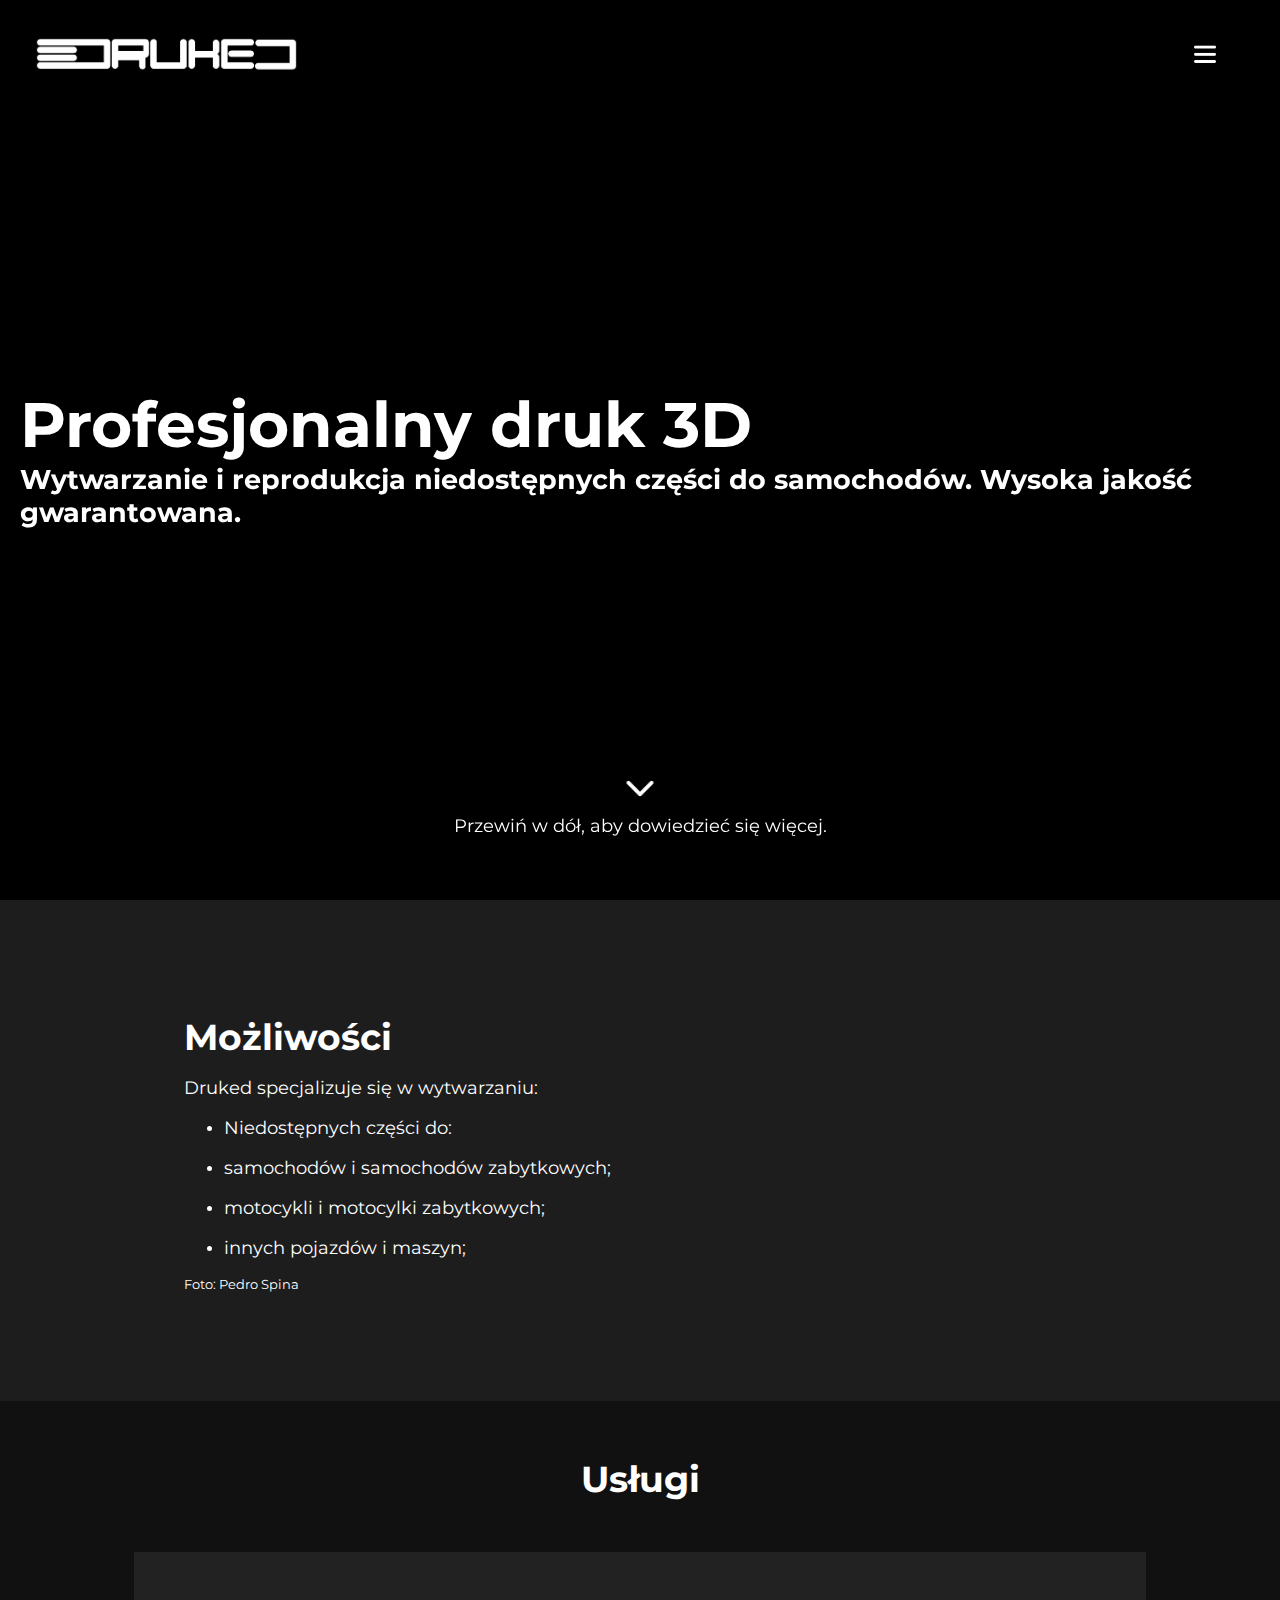
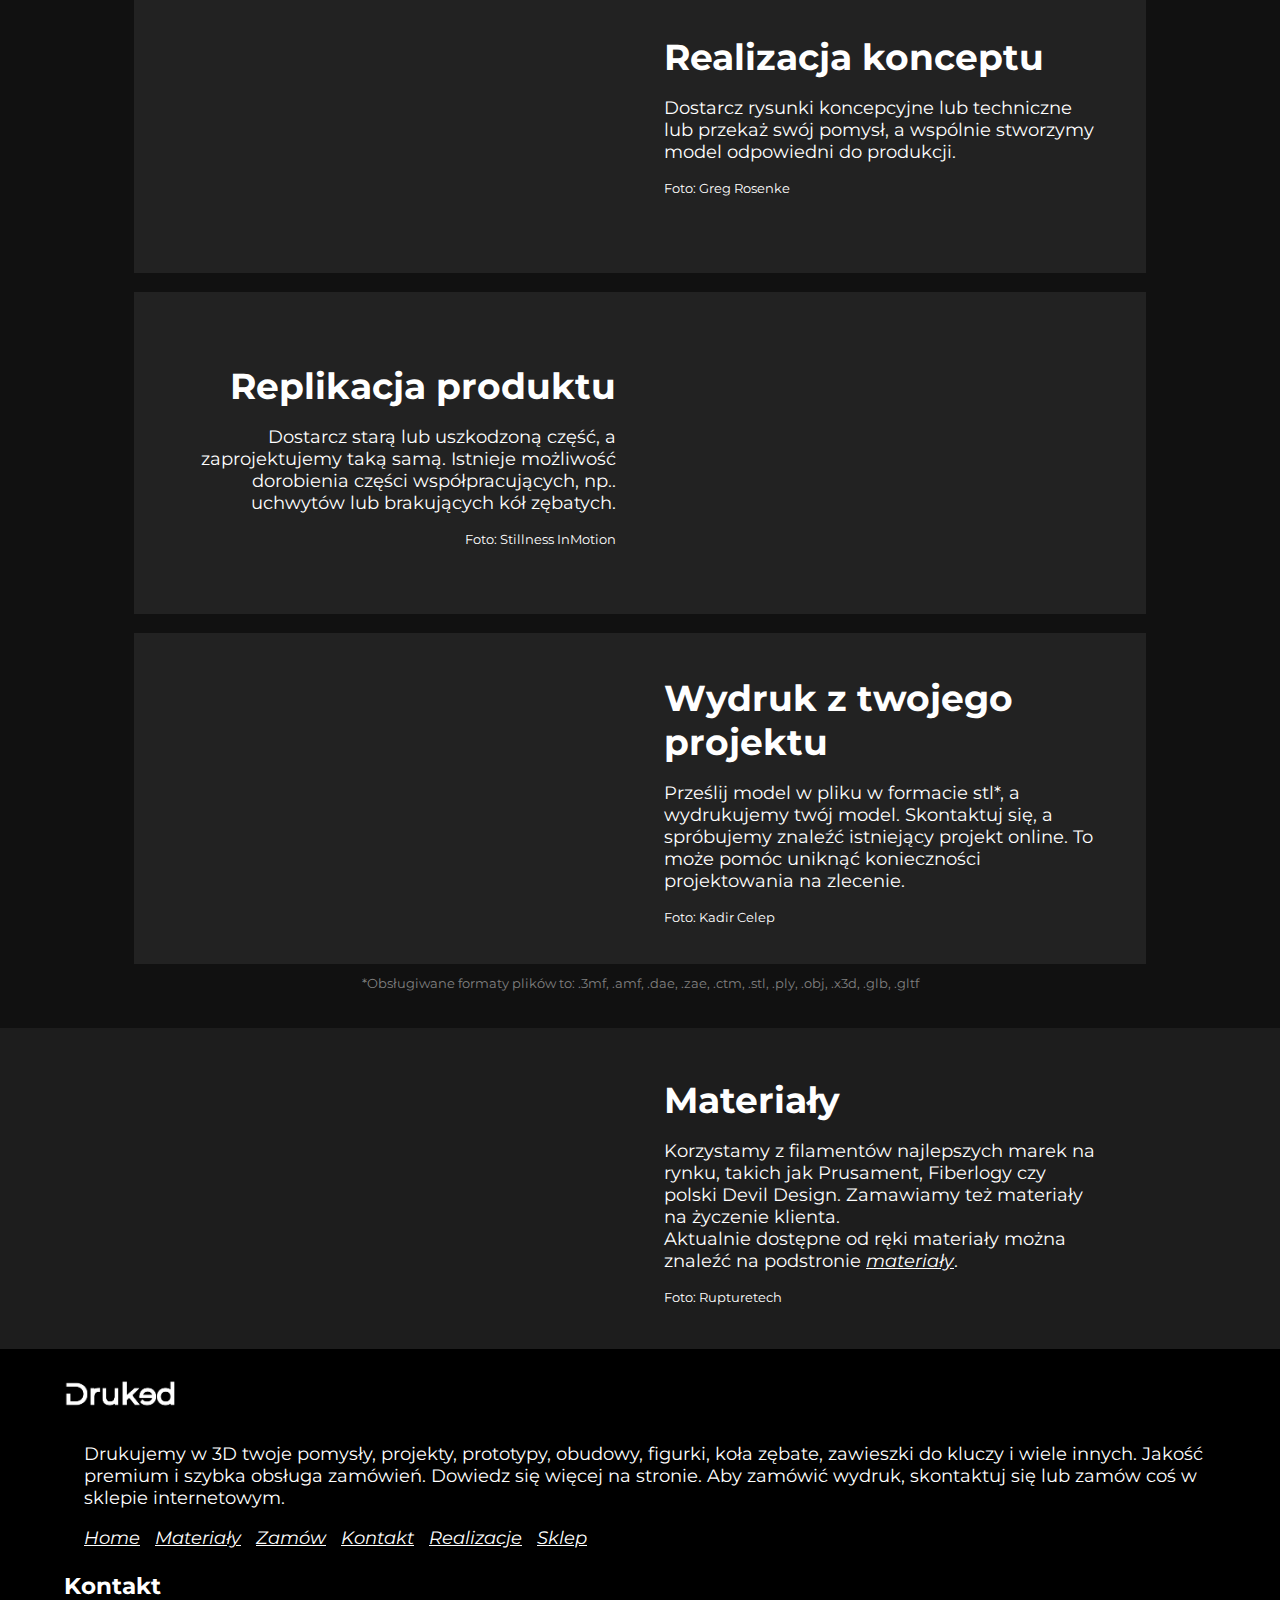
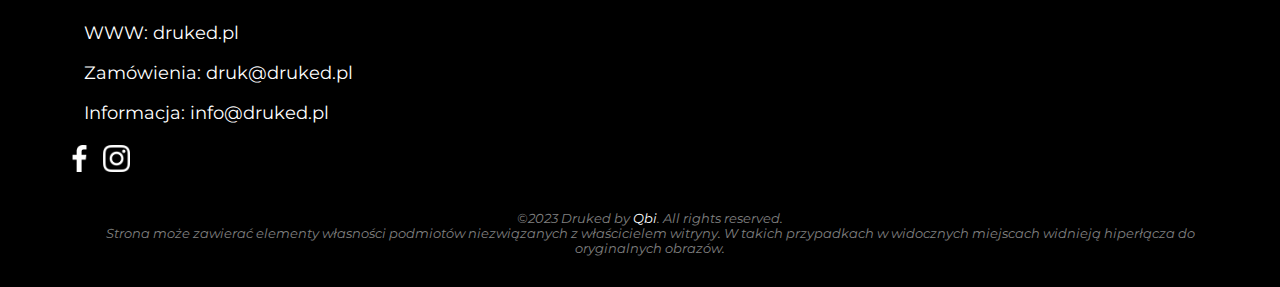
==== commit 504efb9c: "Update index.html" ====
--- a/index.html
+++ b/index.html
@@ -36,7 +36,7 @@
     <div class="main" id="mainid">
       <div class="main_text">
         <h1>Profesjonalny druk&nbsp3D</h1>
-        <h3>Szybkie wykonanie i wysoka jakość produktu.</h3>
+        <h3>Wytwarzanie i reprodukcja niedostępnych części do samochodów. Wysoka jakość gwarantowana.</h3>
       </div>
       <div class="main_arrow_container">
         <div class="main_arrow">
@@ -55,16 +55,14 @@
         <div class="service_wrapper" style="background-color: transparent;">
           <div class="">
             <h2>Możliwości</h2>
-            <p>Druked specjalizuje się w produkcji niewielkich partii części z tworzywa sztucznego. Mimo, że tworzymy głównie zarówno wewnętrzne i zewnętrzne części zamienne do pojazdów, z chęcią zrealizujemy zamówienia na części takie, jak: </p>
+            <p>Druked specjalizuje się w wytwarzaniu:</p>
             <ul>
-              <li><p>Plastikowe części do samochodów, urządzeń, narzędzi;</p></li>
-              <li><p>Replikacja niedostępnych/wycofanych z produkcji elementów i produktów;</p></li>
-              <li><p>Części dekoracyjne i mechaniczne do projektów hobbystycznych, prac magisterskich;</p></li>
-              <li><p>Dekoracje wnętrz, personalizowane prezenty, gadżety i akcesoria;</p></li>
-              <li><p>Figurki, zabawki, cosplay;</p></li>
-              <li><p>Wiele, wiele innych - jedynym ograniczeniem jest wyobraźnia.</p></li>
+              <li><p>Niedostępnych części do:</p></li>
+              <li><p>  samochodów i samochodów zabytkowych;</p></li>
+              <li><p>  motocykli i motocylki zabytkowych;</p></li>
+              <li><p>  innych pojazdów i maszyn;</p></li>
             </ul>
-            <p class="credits">Foto: <a class="qubi" href="https://www.printables.com/pl/model/237722-raspberry-pi-pico-rtc-display-case">Dmytro Panin</a></p>
+            <p class="credits">Foto: <a class="qubi" href="https://unsplash.com/photos/black-and-green-car-interior--5NQhyJ_Ldk">Pedro Spina</a></p>
           </div>
           <div class="zast_img">
 
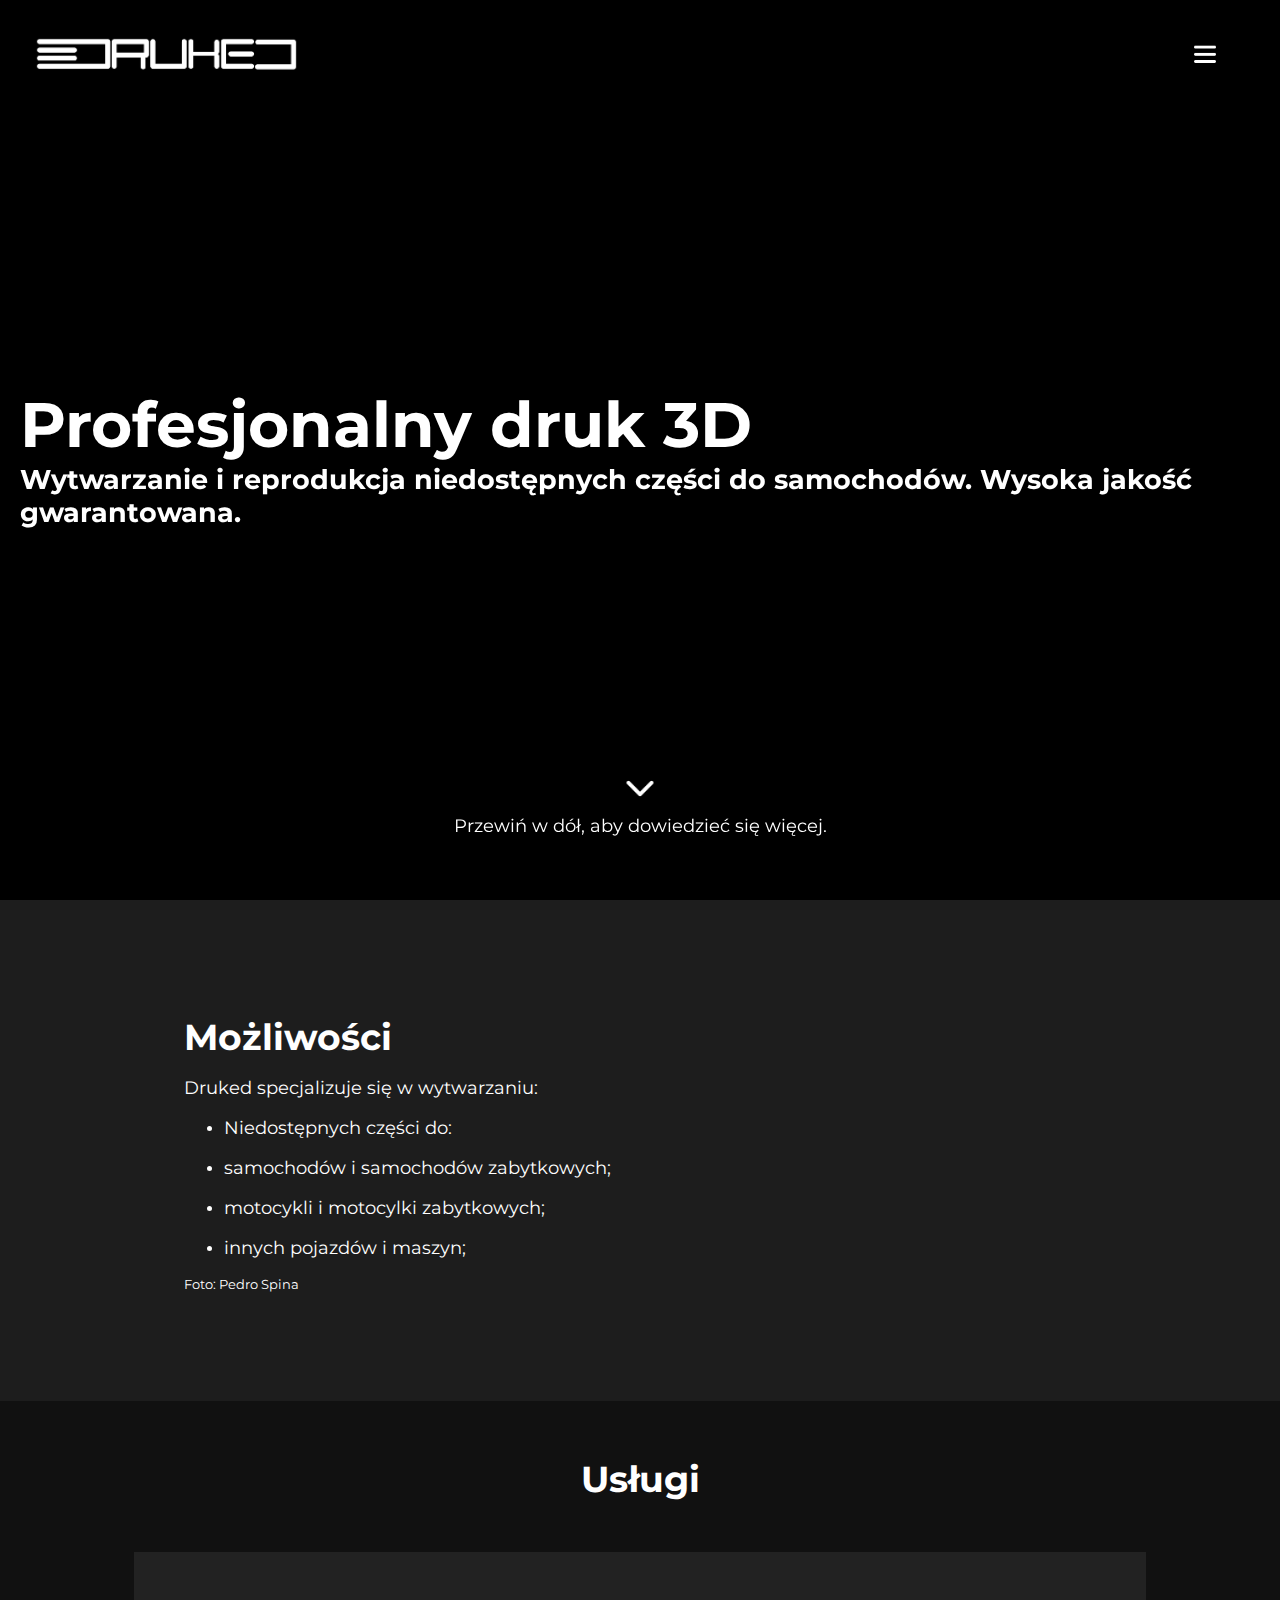
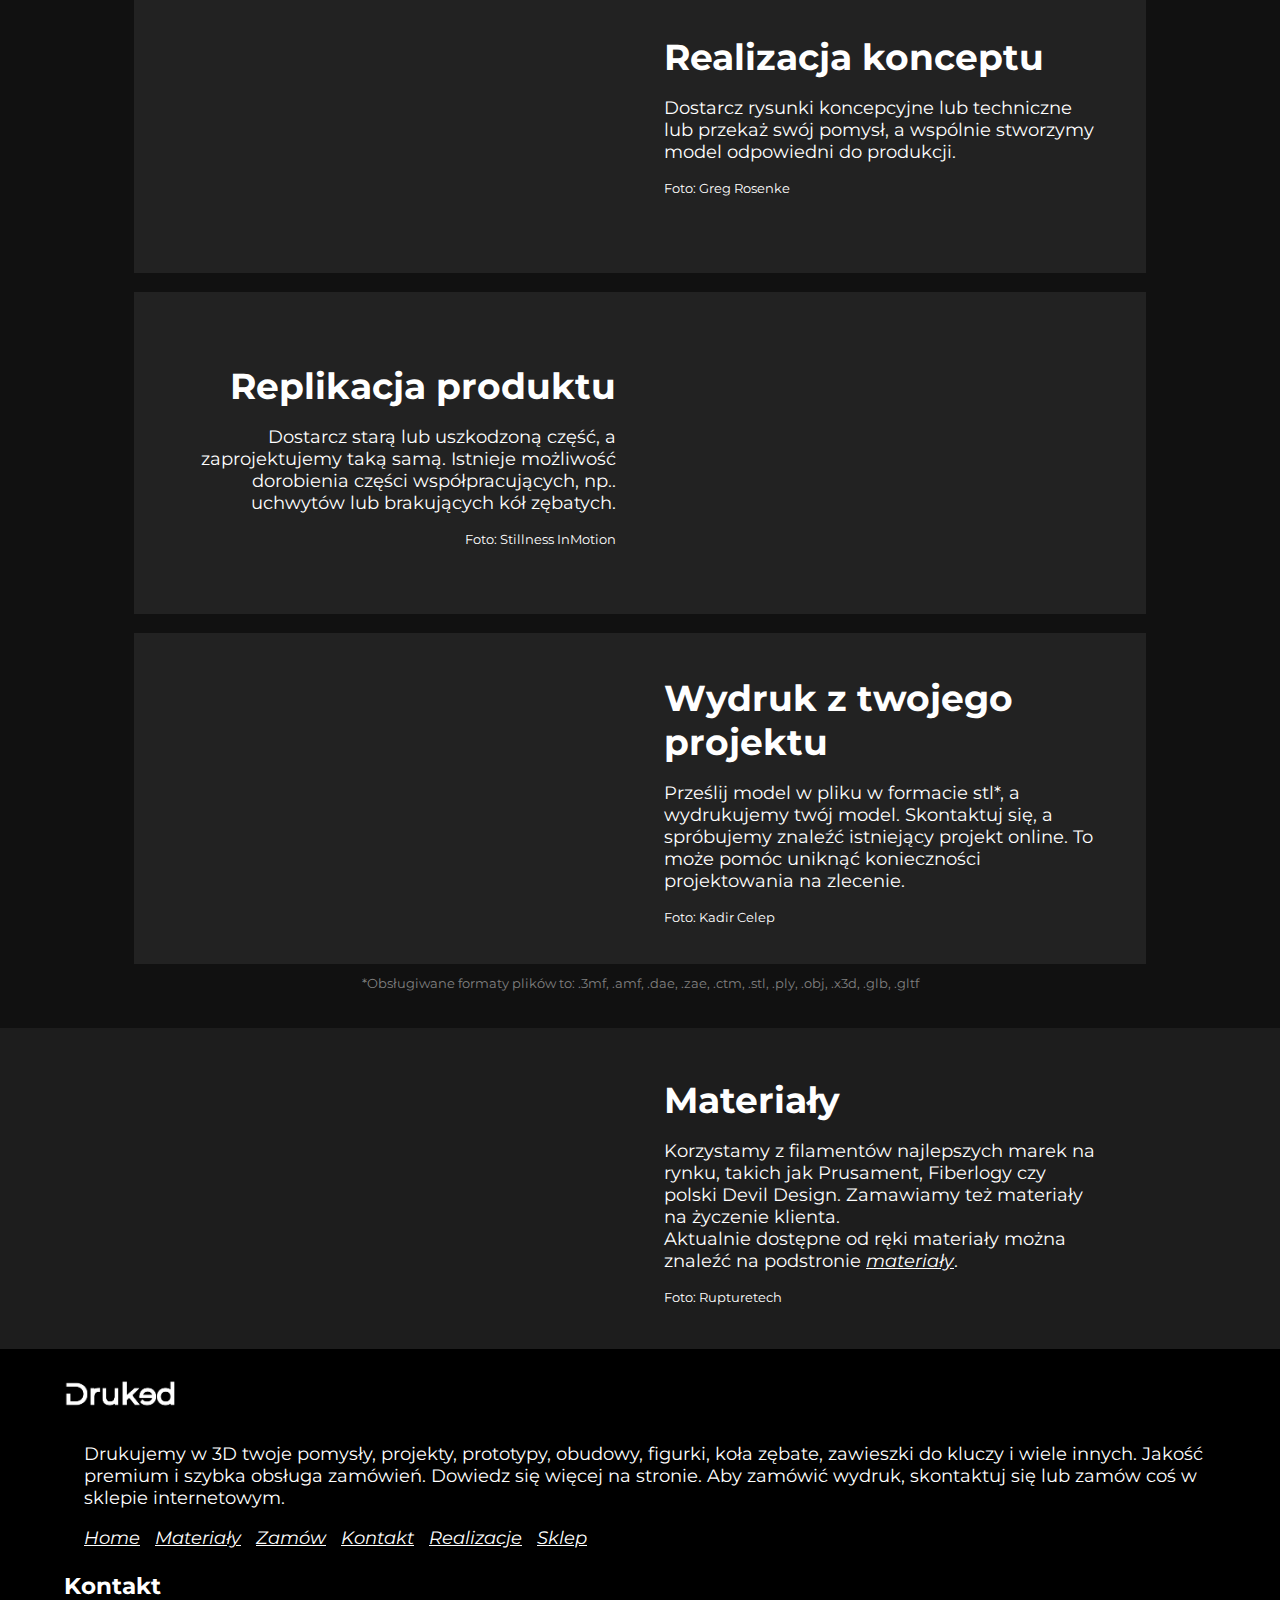
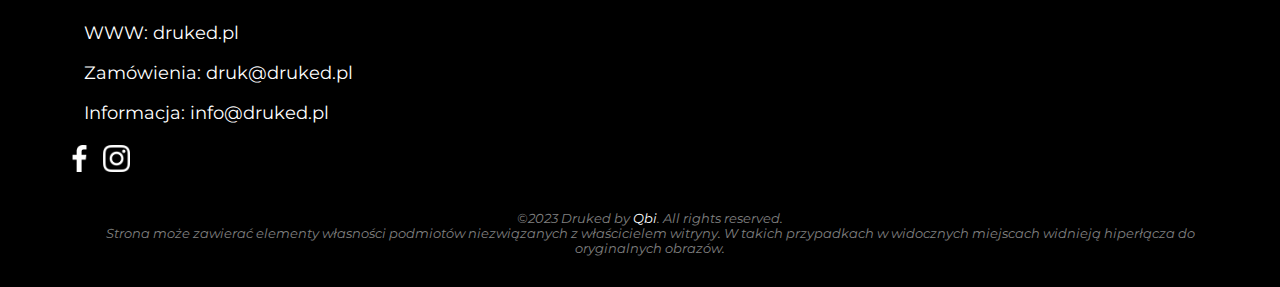
==== commit a5b85c60: "Update index.html" ====
--- a/index.html
+++ b/index.html
@@ -30,7 +30,7 @@
   </head>
   <body onload="stopload()">
     <div class="navbar" id="navbar">
-      <img src="media\images\druked_full.png" class="main_logo" alt="">
+      <img src="media\images\druked_thin.png" class="main_logo" alt="">
       <img src="media\images\menu.png" class="menuicon" id="menuicon" alt="Menu" onclick="togglemenu()">
     </div>
     <div class="main" id="mainid">
--- a/css/master.css
+++ b/css/master.css
@@ -40,7 +40,8 @@
   /*background-image: url(https://images.unsplash.com/photo-1508379748716-9d2d1c63db1b);*/
   /*background-image: url(https://images.unsplash.com/photo-1572792644425-e9524a8aa2ab);*/
   /*background-image: url(https://raw.githubusercontent.com/Qubi-B/druked_pl/main/media/images/nowetlo.webp);*/
-  background-image: url(https://images.unsplash.com/photo-1616427030011-214e41469f40?ixlib=rb-4.0.3&ixid=MnwxMjA3fDB8MHxwaG90by1wYWdlfHx8fGVufDB8fHx8&auto=format&fit=crop&w=1920&q=80);
+  /*background-image: url(https://images.unsplash.com/photo-1616427030011-214e41469f40?ixlib=rb-4.0.3&ixid=MnwxMjA3fDB8MHxwaG90by1wYWdlfHx8fGVufDB8fHx8&auto=format&fit=crop&w=1920&q=80);*/
+  background-image: url(https://images.unsplash.com/photo-1697370464933-e7c34106f843?auto=format&fit=crop&q=80&w=2688&ixlib=rb-4.0.3&ixid=M3wxMjA3fDB8MHxwaG90by1wYWdlfHx8fGVufDB8fHx8fA%3D%3D);
   /*background-image: url(https://images.unsplash.com/photo-1471540161297-5ddd90d98af1?ixlib=rb-4.0.3&ixid=MnwxMjA3fDB8MHxwaG90by1wYWdlfHx8fGVufDB8fHx8&auto=format&fit=crop&w=1199&q=80s);*/
   background-position: 0% 40%;
   background-size: cover;
--- a/css/zast.css
+++ b/css/zast.css
@@ -9,7 +9,7 @@
     text-align: left;
   }
   .zast_img{
-    background-image: url("https://media.printables.com/media/prints/237722/images/2152786_63ea317f-5c09-4c14-8d0f-9115676db35a/thumbs/inside/1920x1440/jpeg/large_display_img_4484_237722.webp");
+    background-image: url("https://images.unsplash.com/photo-1620840781738-6061c542cdf8?auto=format&fit=crop&q=80&w=3131&ixlib=rb-4.0.3&ixid=M3wxMjA3fDB8MHxwaG90by1wYWdlfHx8fGVufDB8fHx8fA%3D%3D");
     background-repeat: no-repeat;
     background-size: cover;
     background-position: center;
@@ -31,4 +31,4 @@
     margin: auto;
     border: 0px solid none;
     border-radius: 15px;
-  }+  }
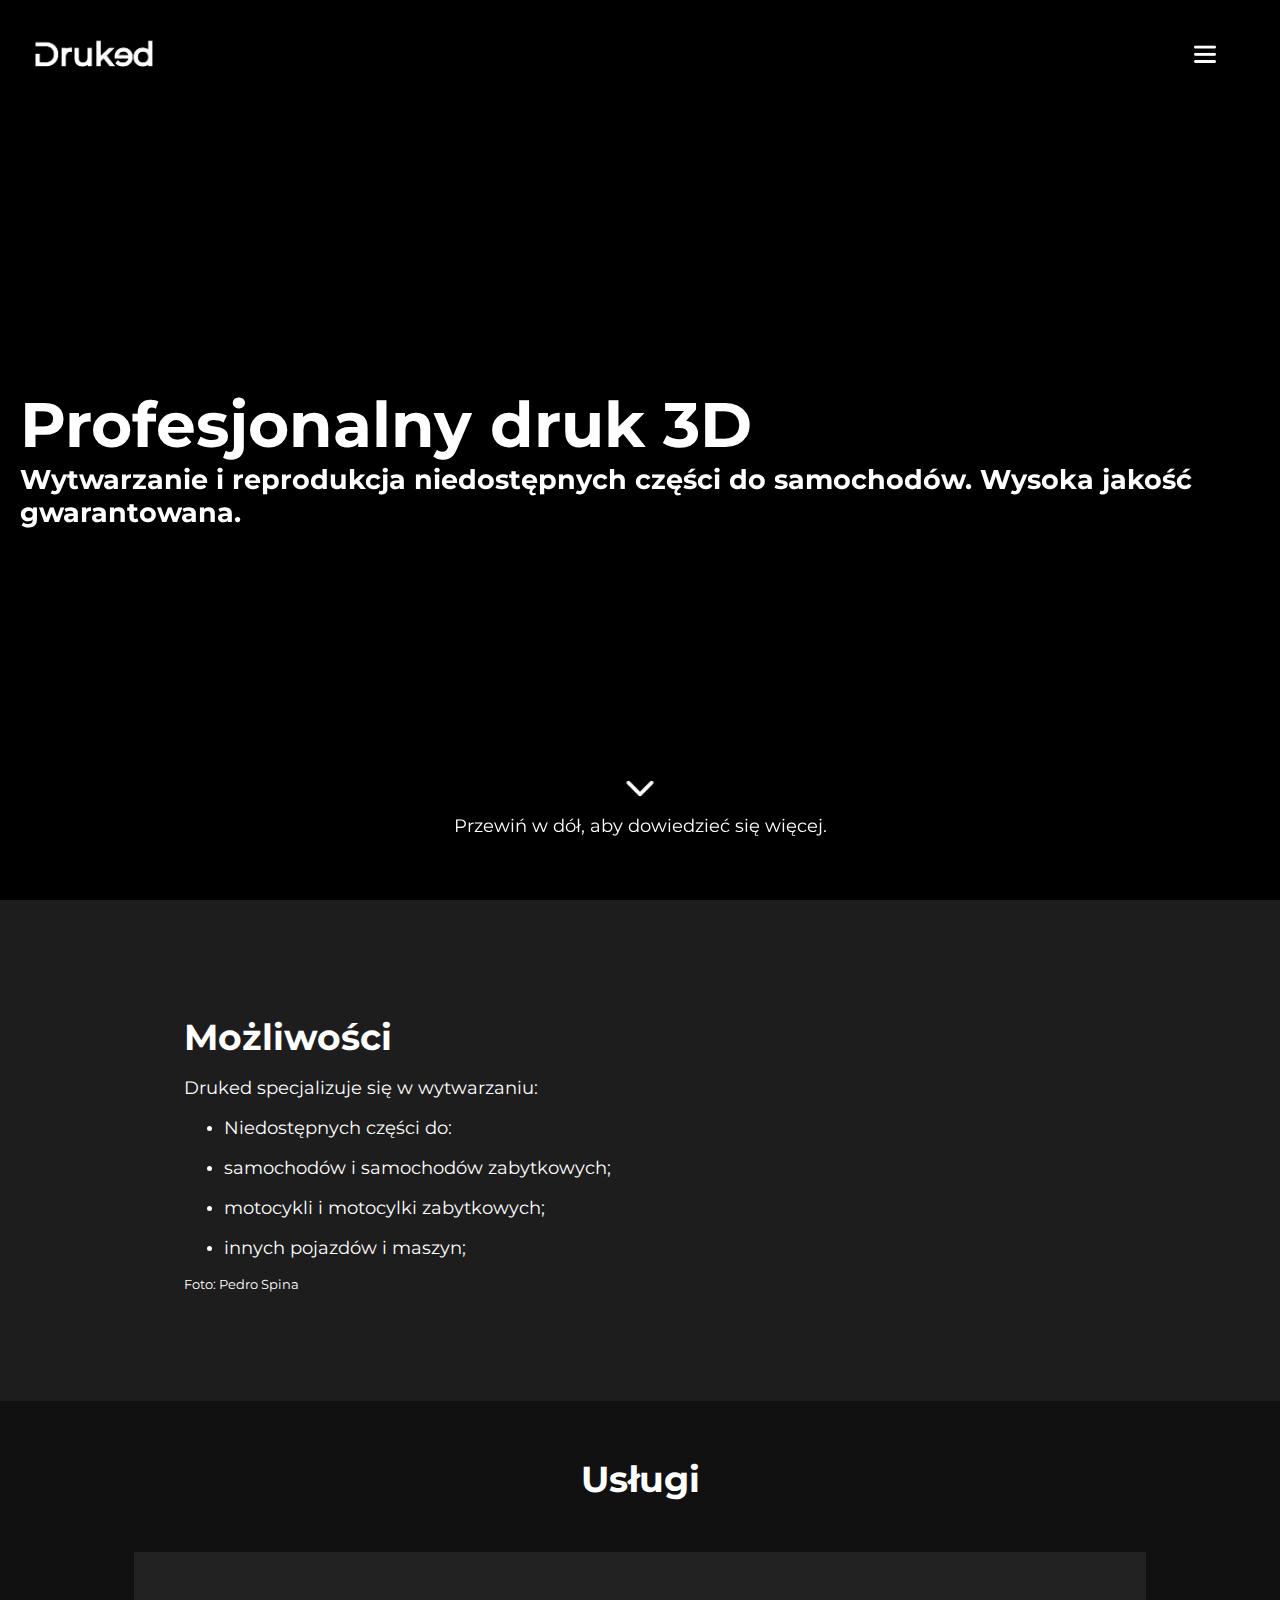
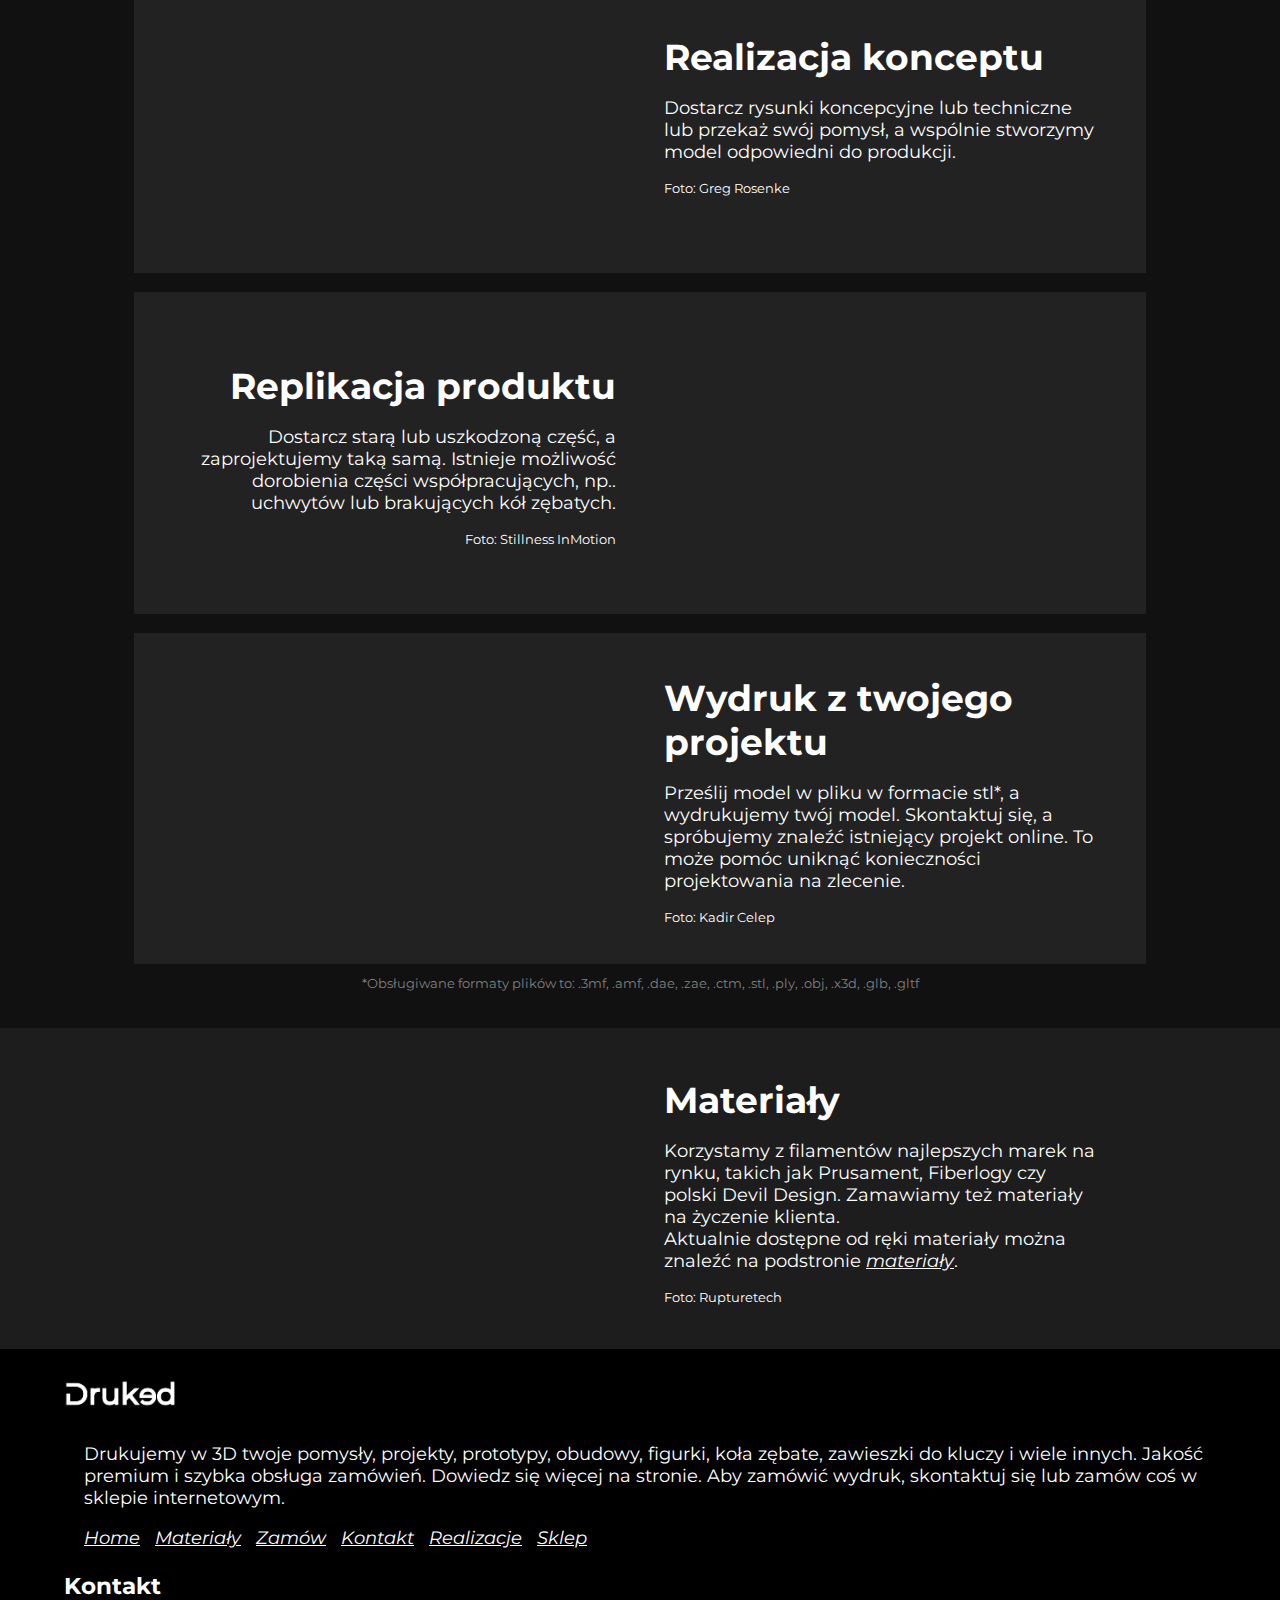
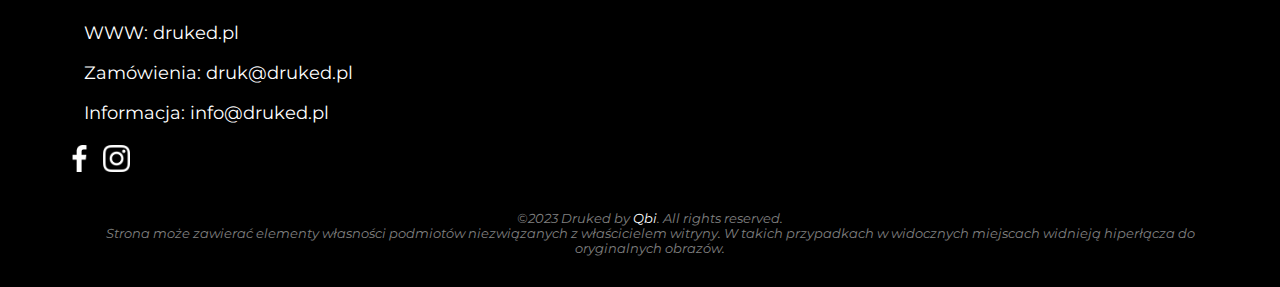
==== commit 43c89adf: "Update index.html" ====
--- a/index.html
+++ b/index.html
@@ -30,7 +30,7 @@
   </head>
   <body onload="stopload()">
     <div class="navbar" id="navbar">
-      <img src="media\images\druked_thin.png" class="main_logo" alt="">
+      <img src="media\images\druked-logo.png" class="main_logo" alt="">
       <img src="media\images\menu.png" class="menuicon" id="menuicon" alt="Menu" onclick="togglemenu()">
     </div>
     <div class="main" id="mainid">
